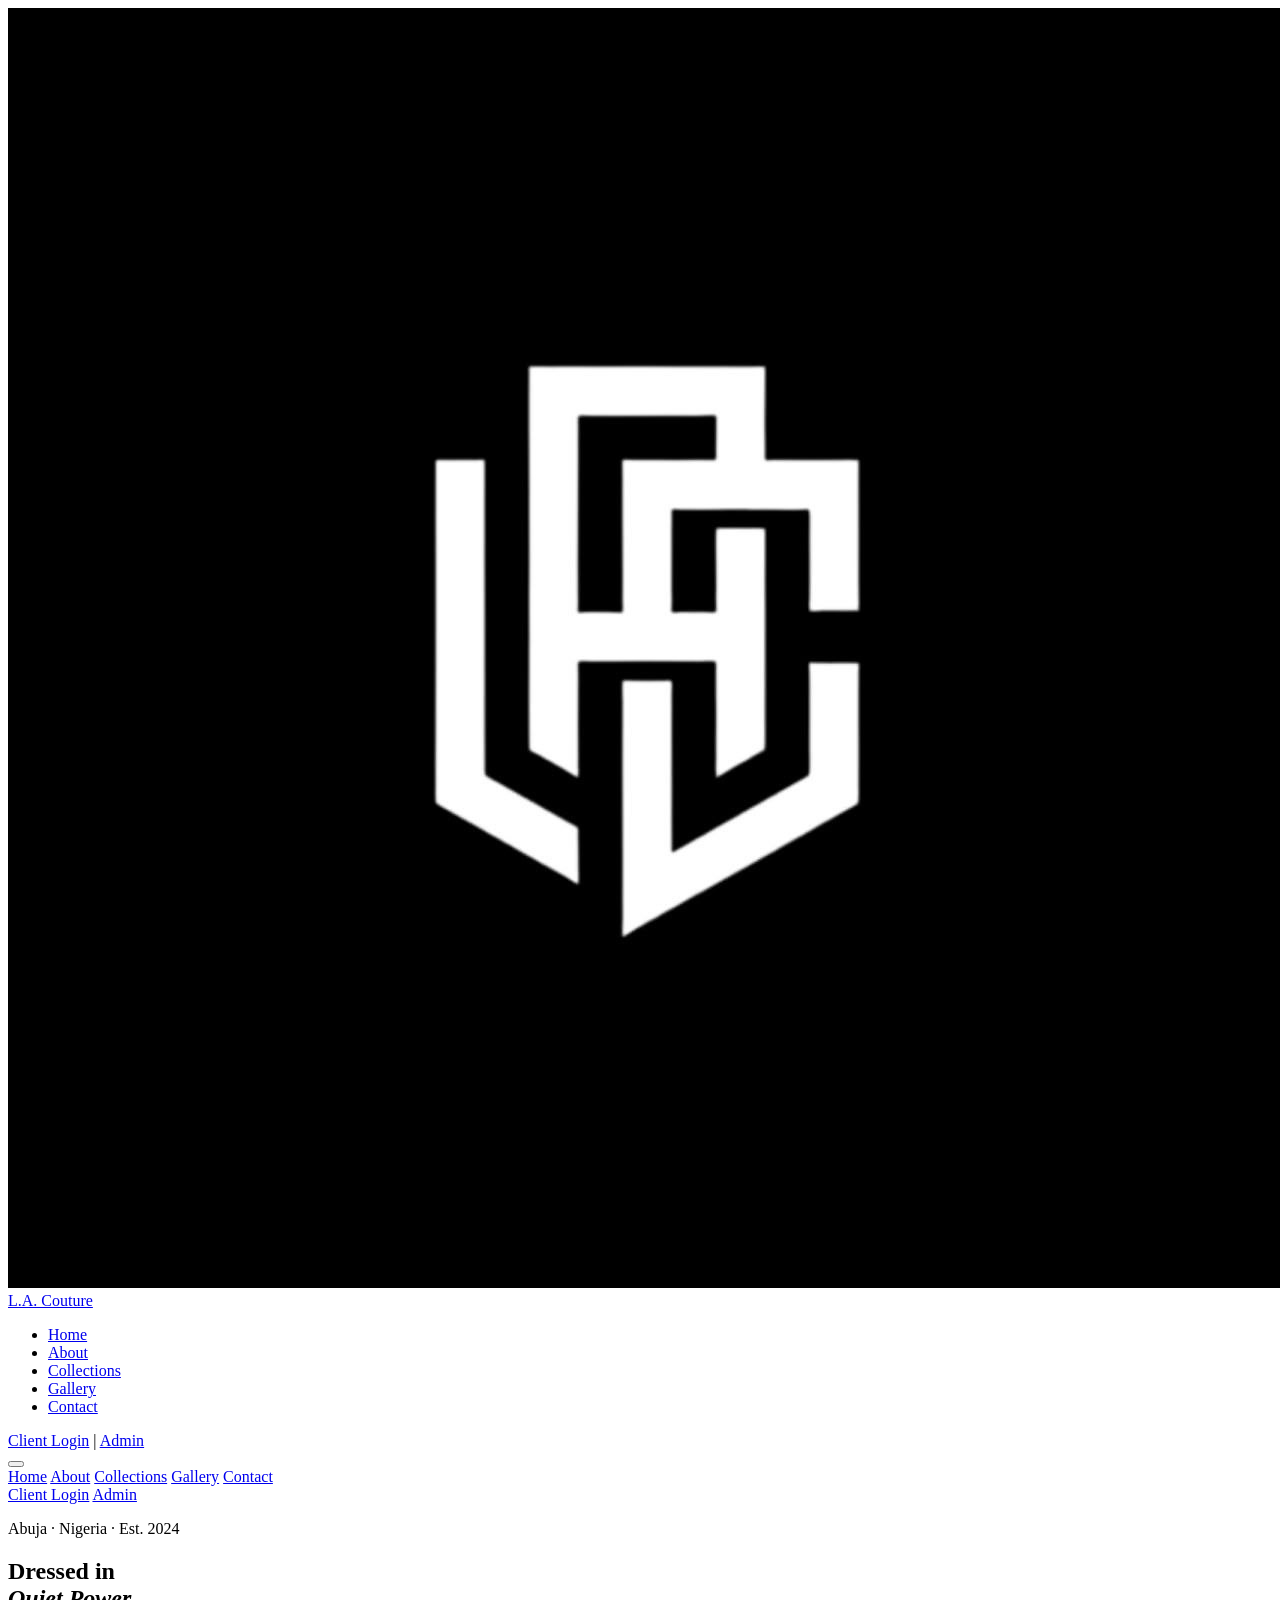
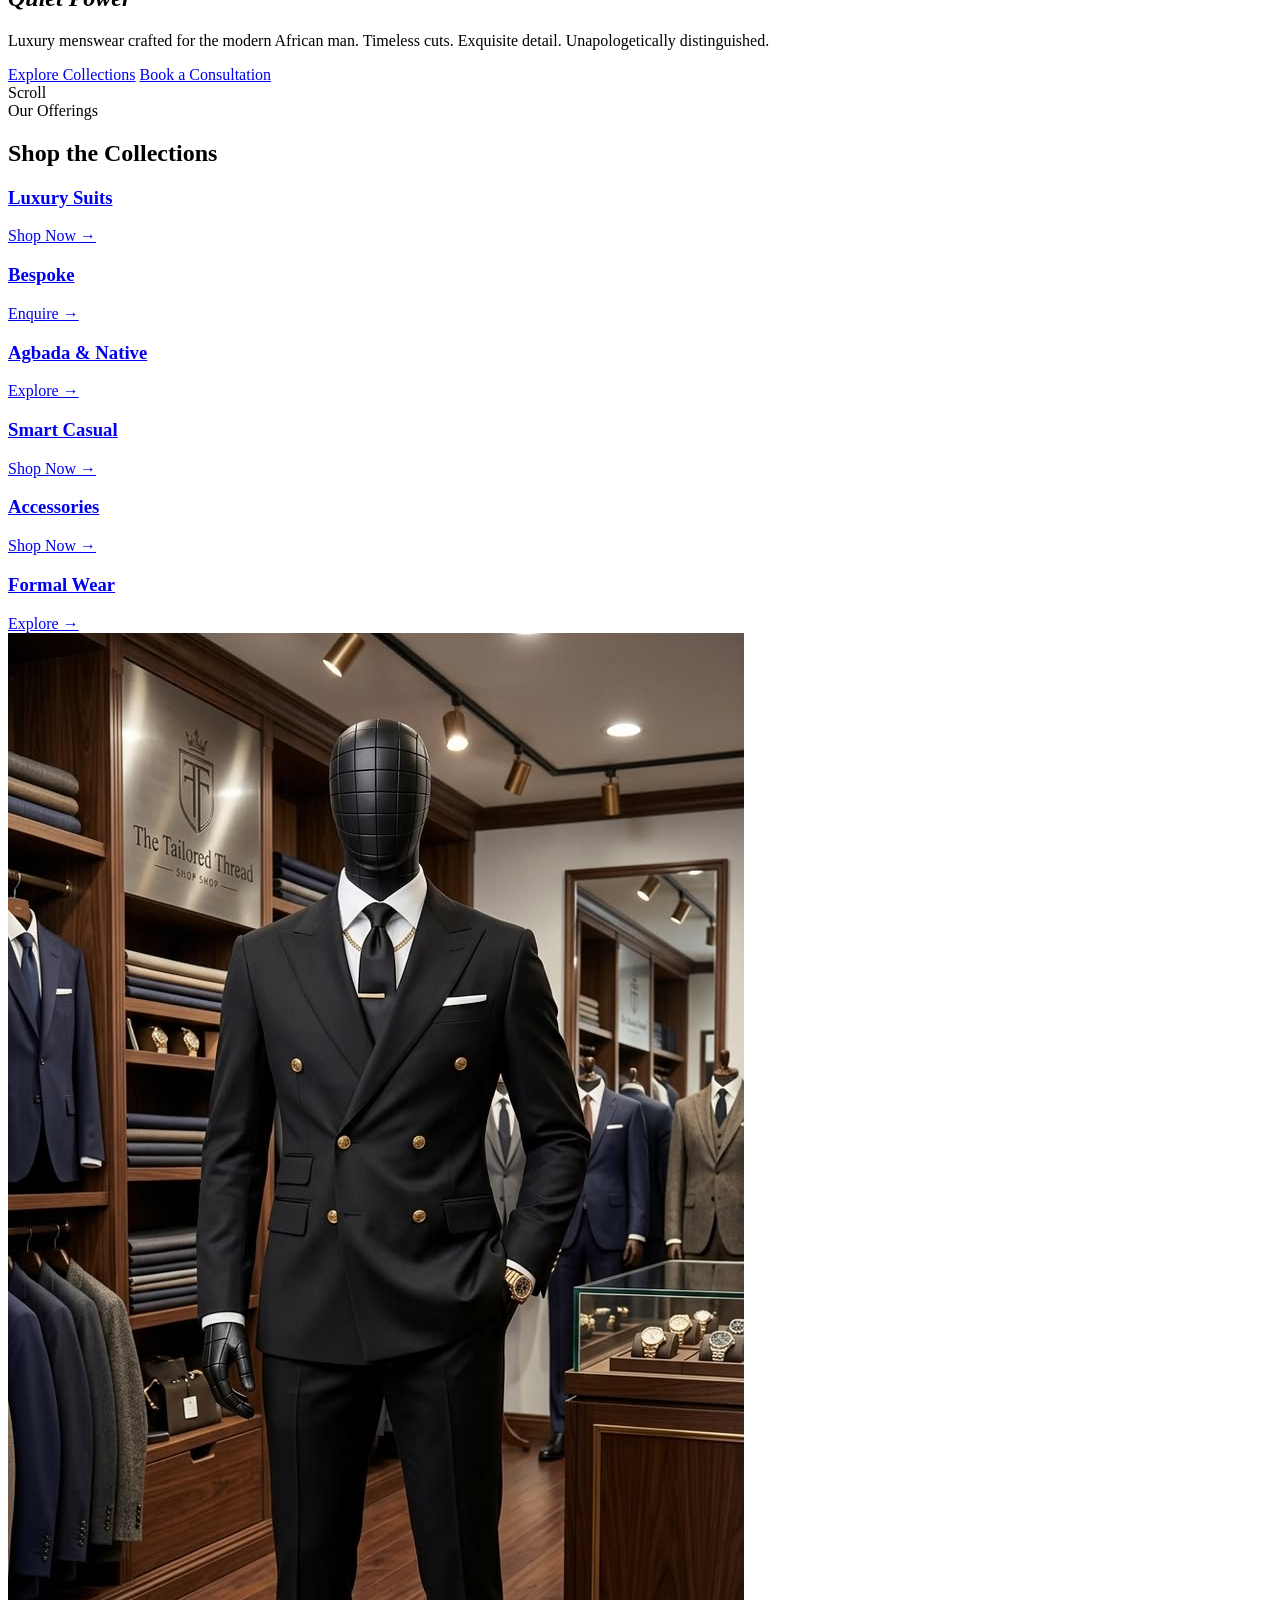
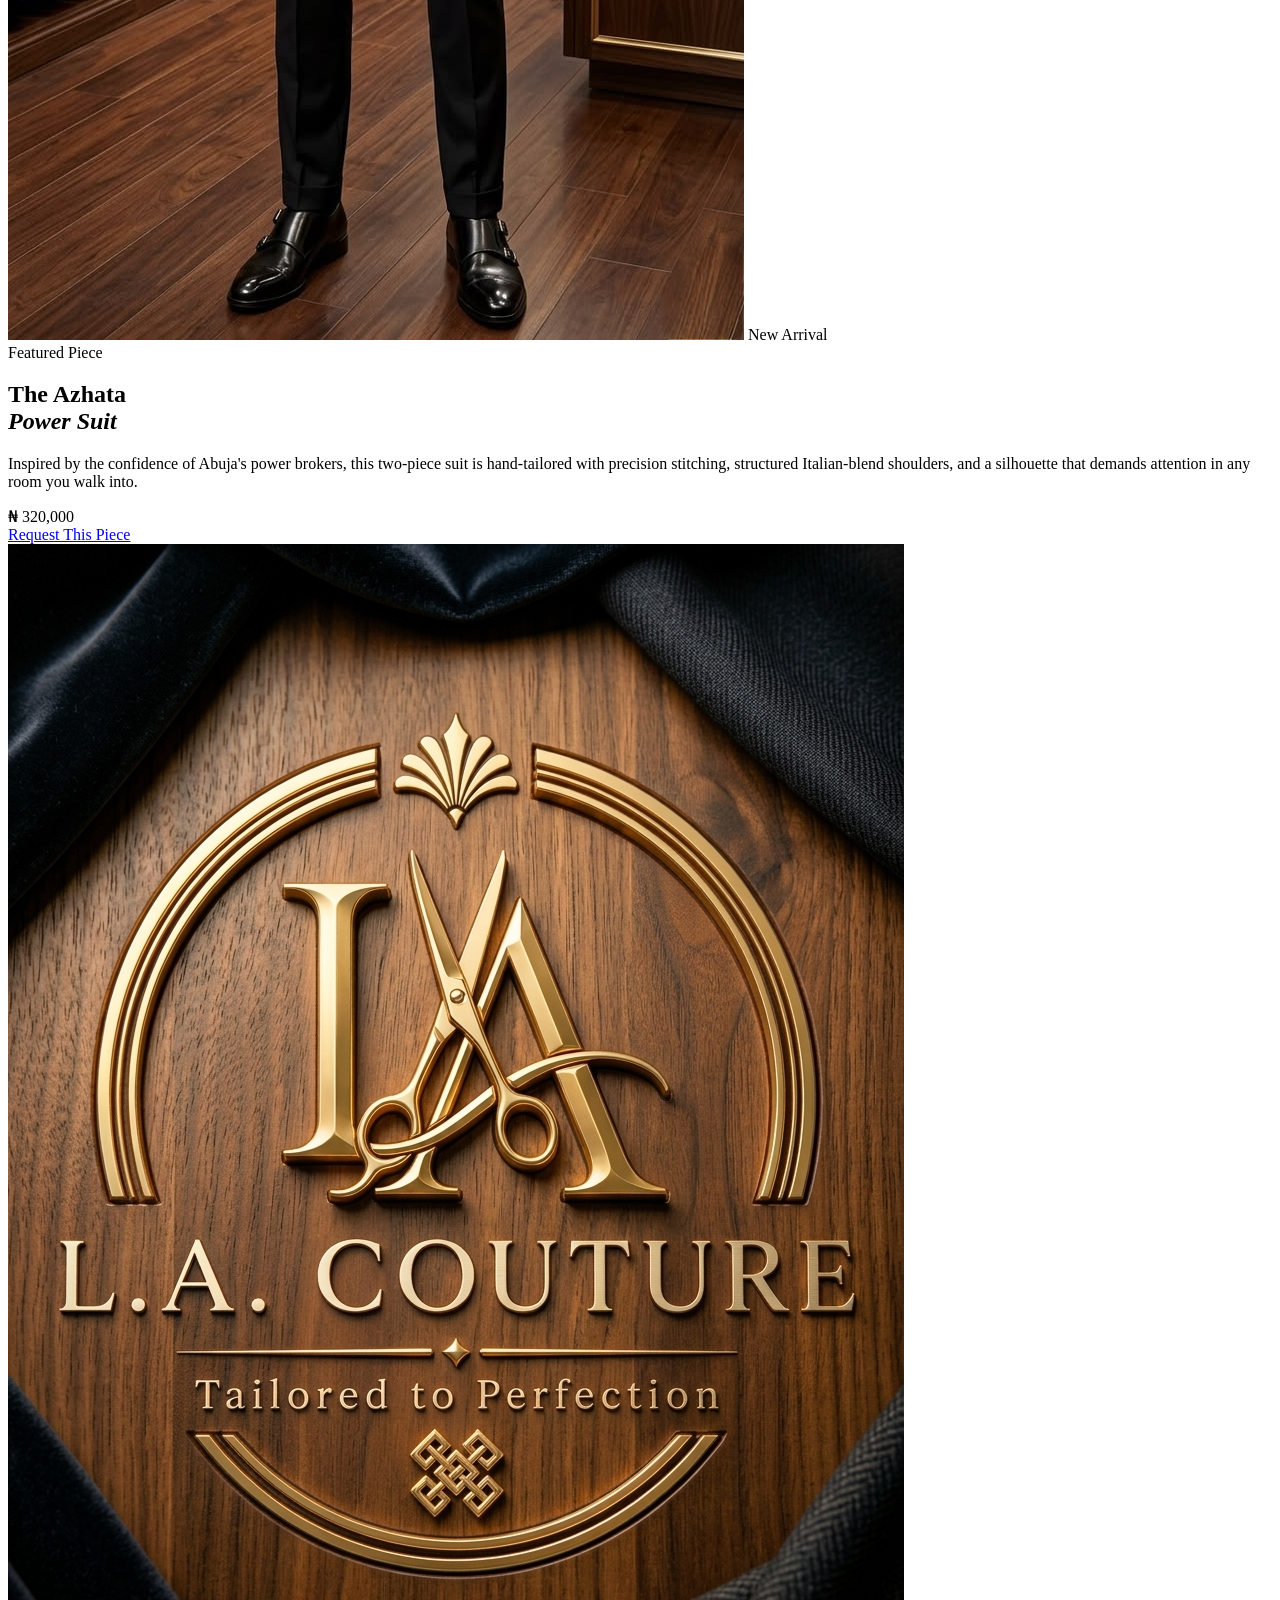
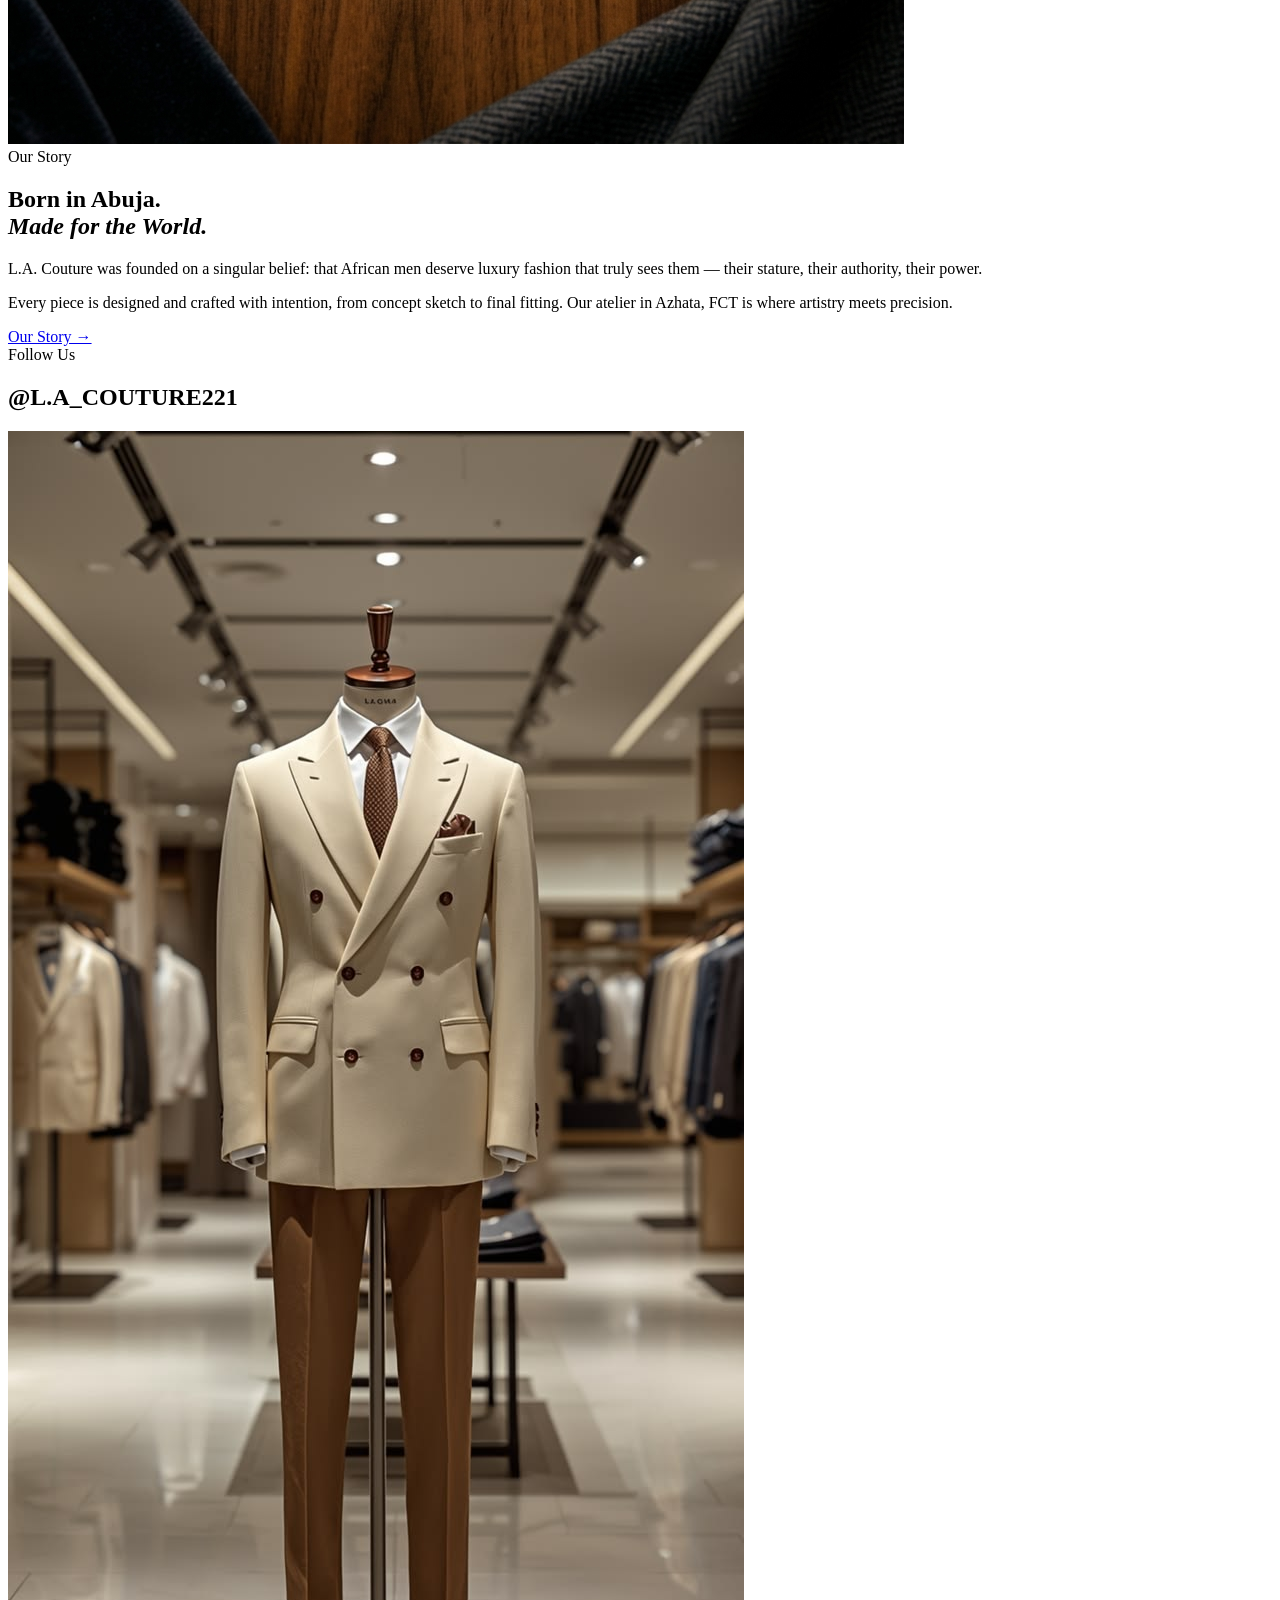
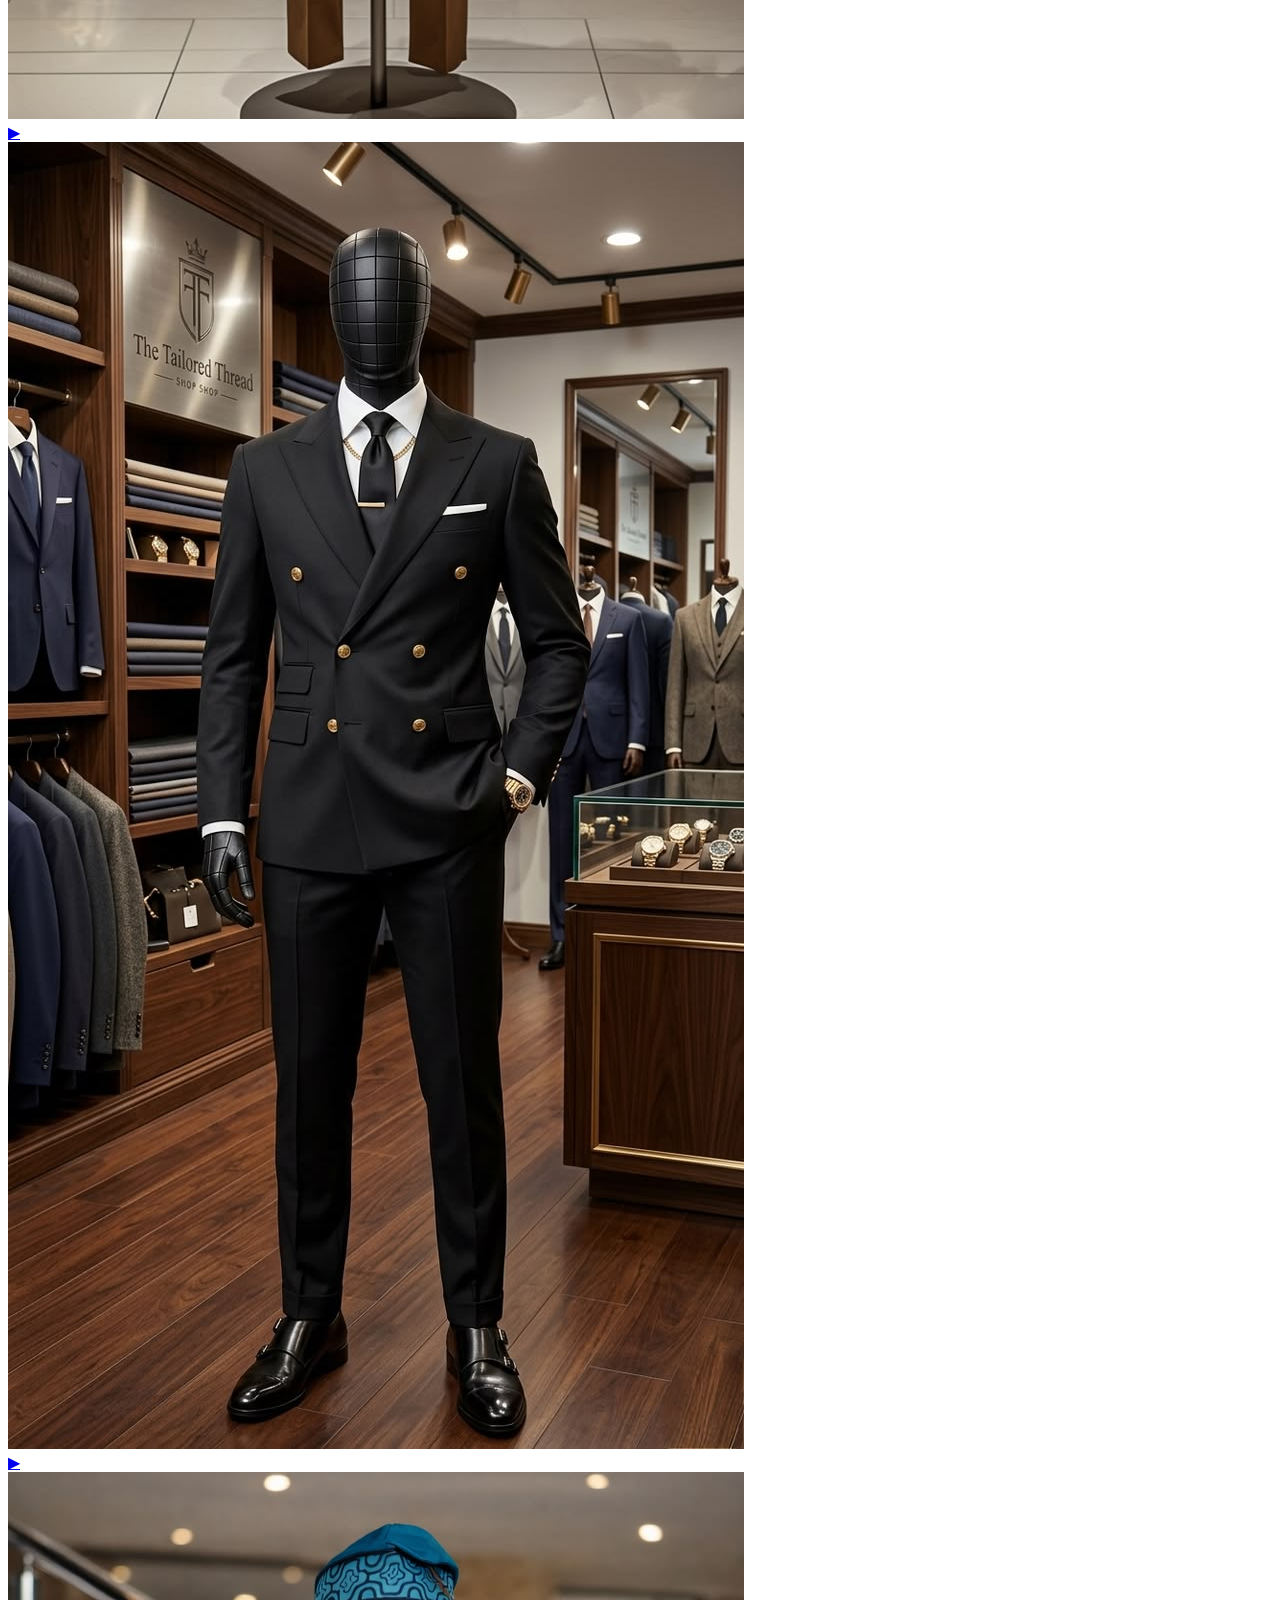
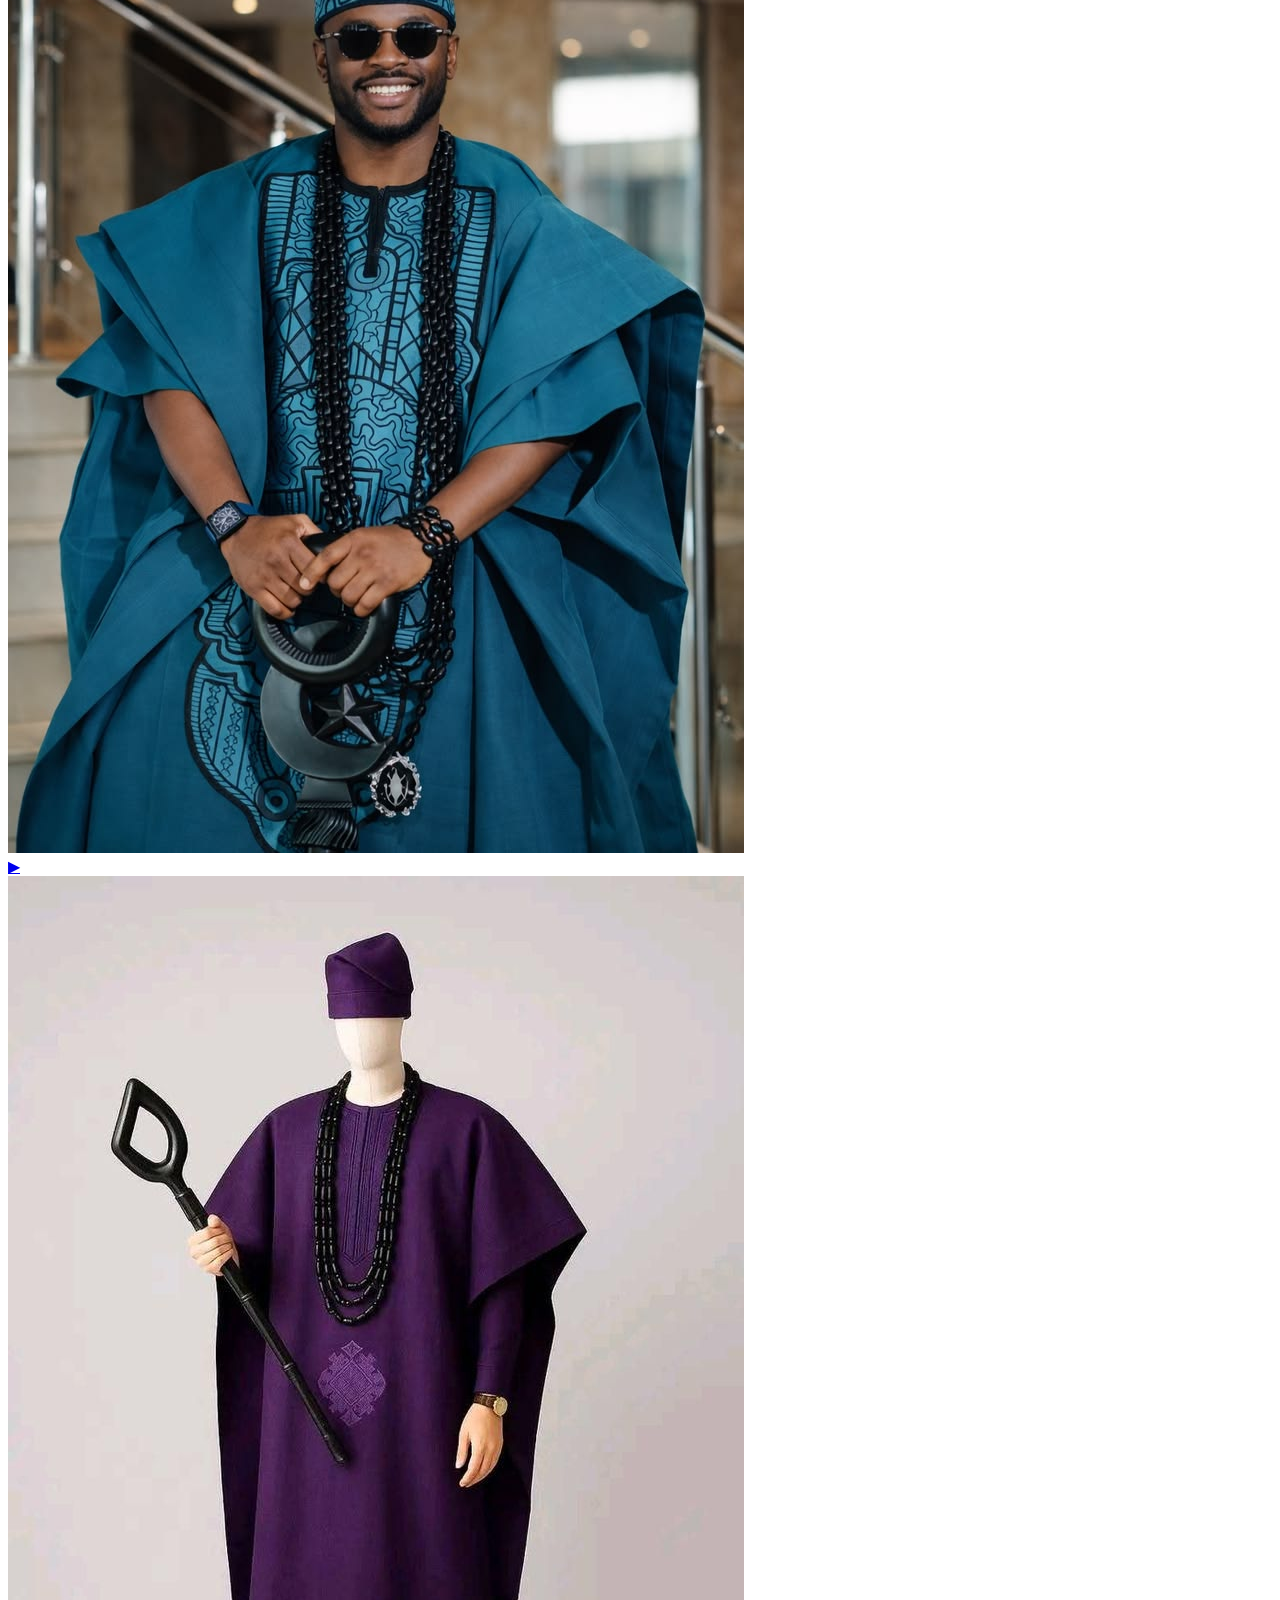
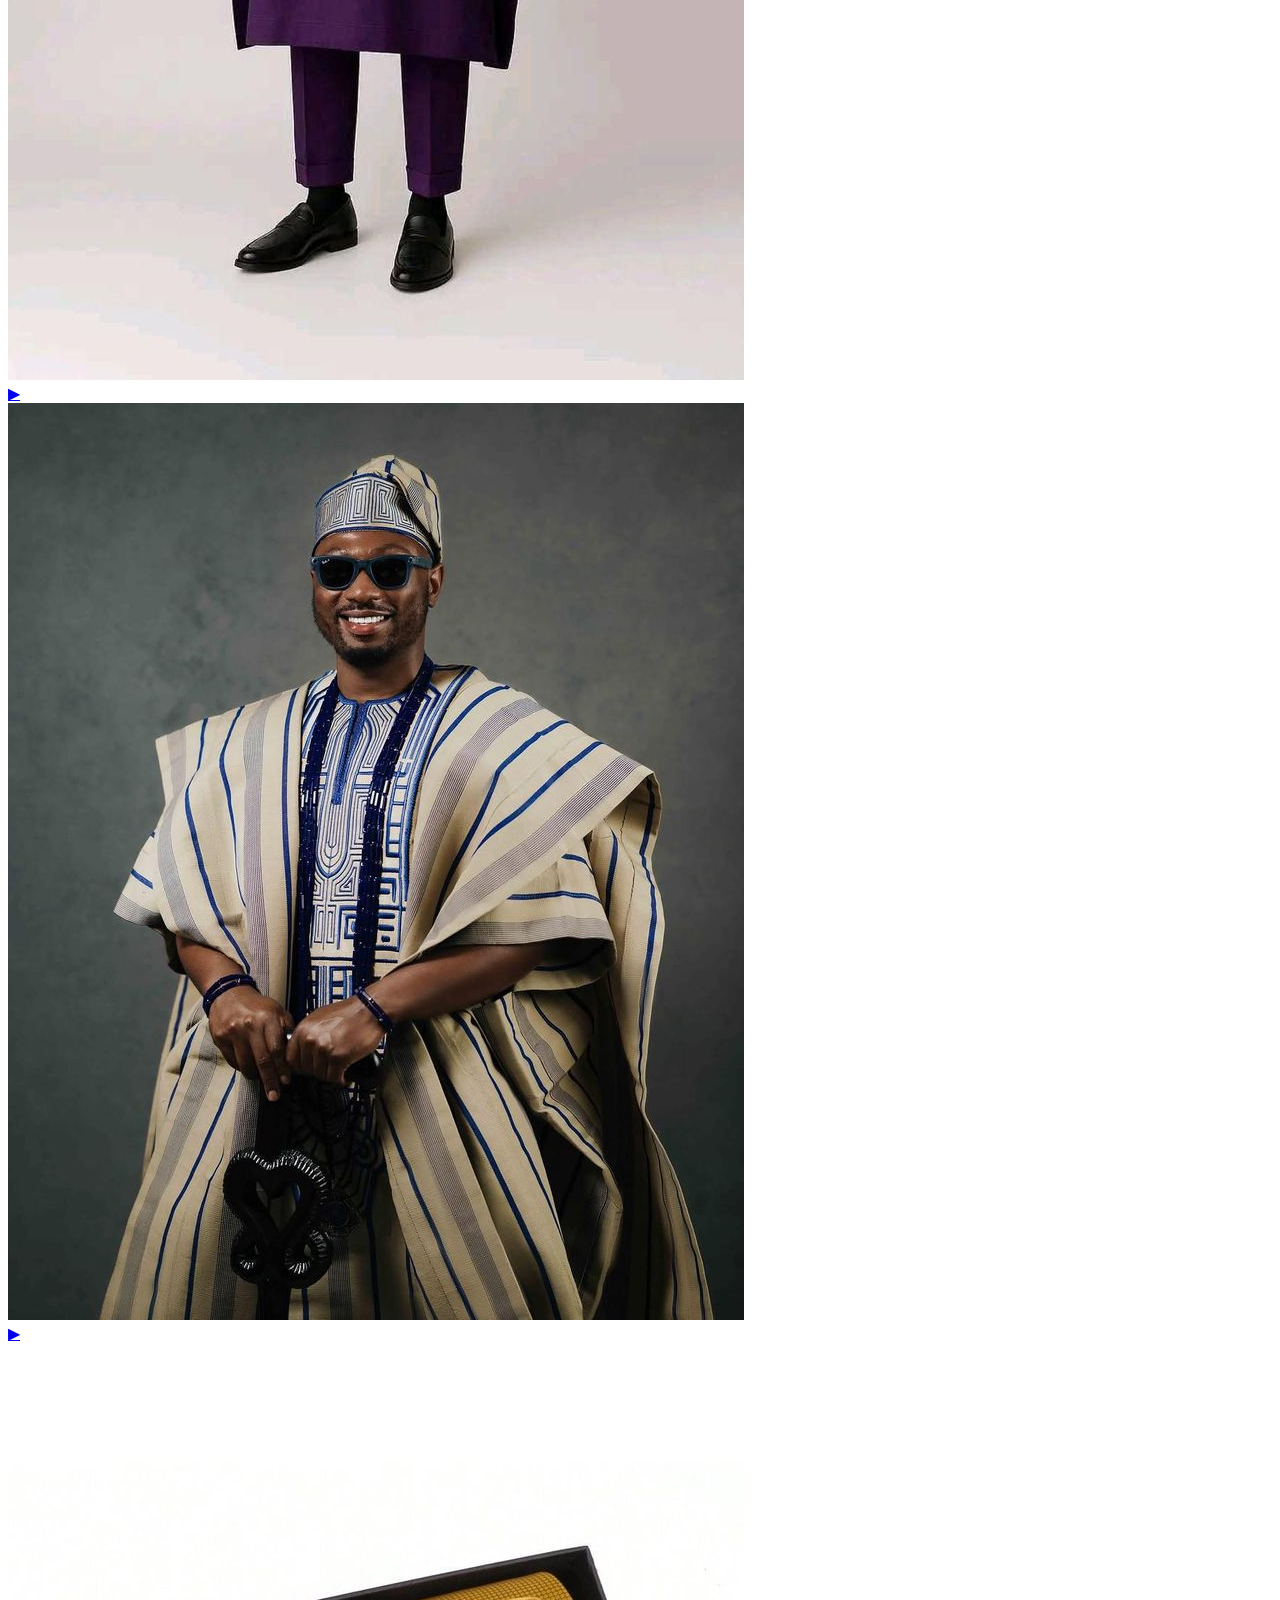
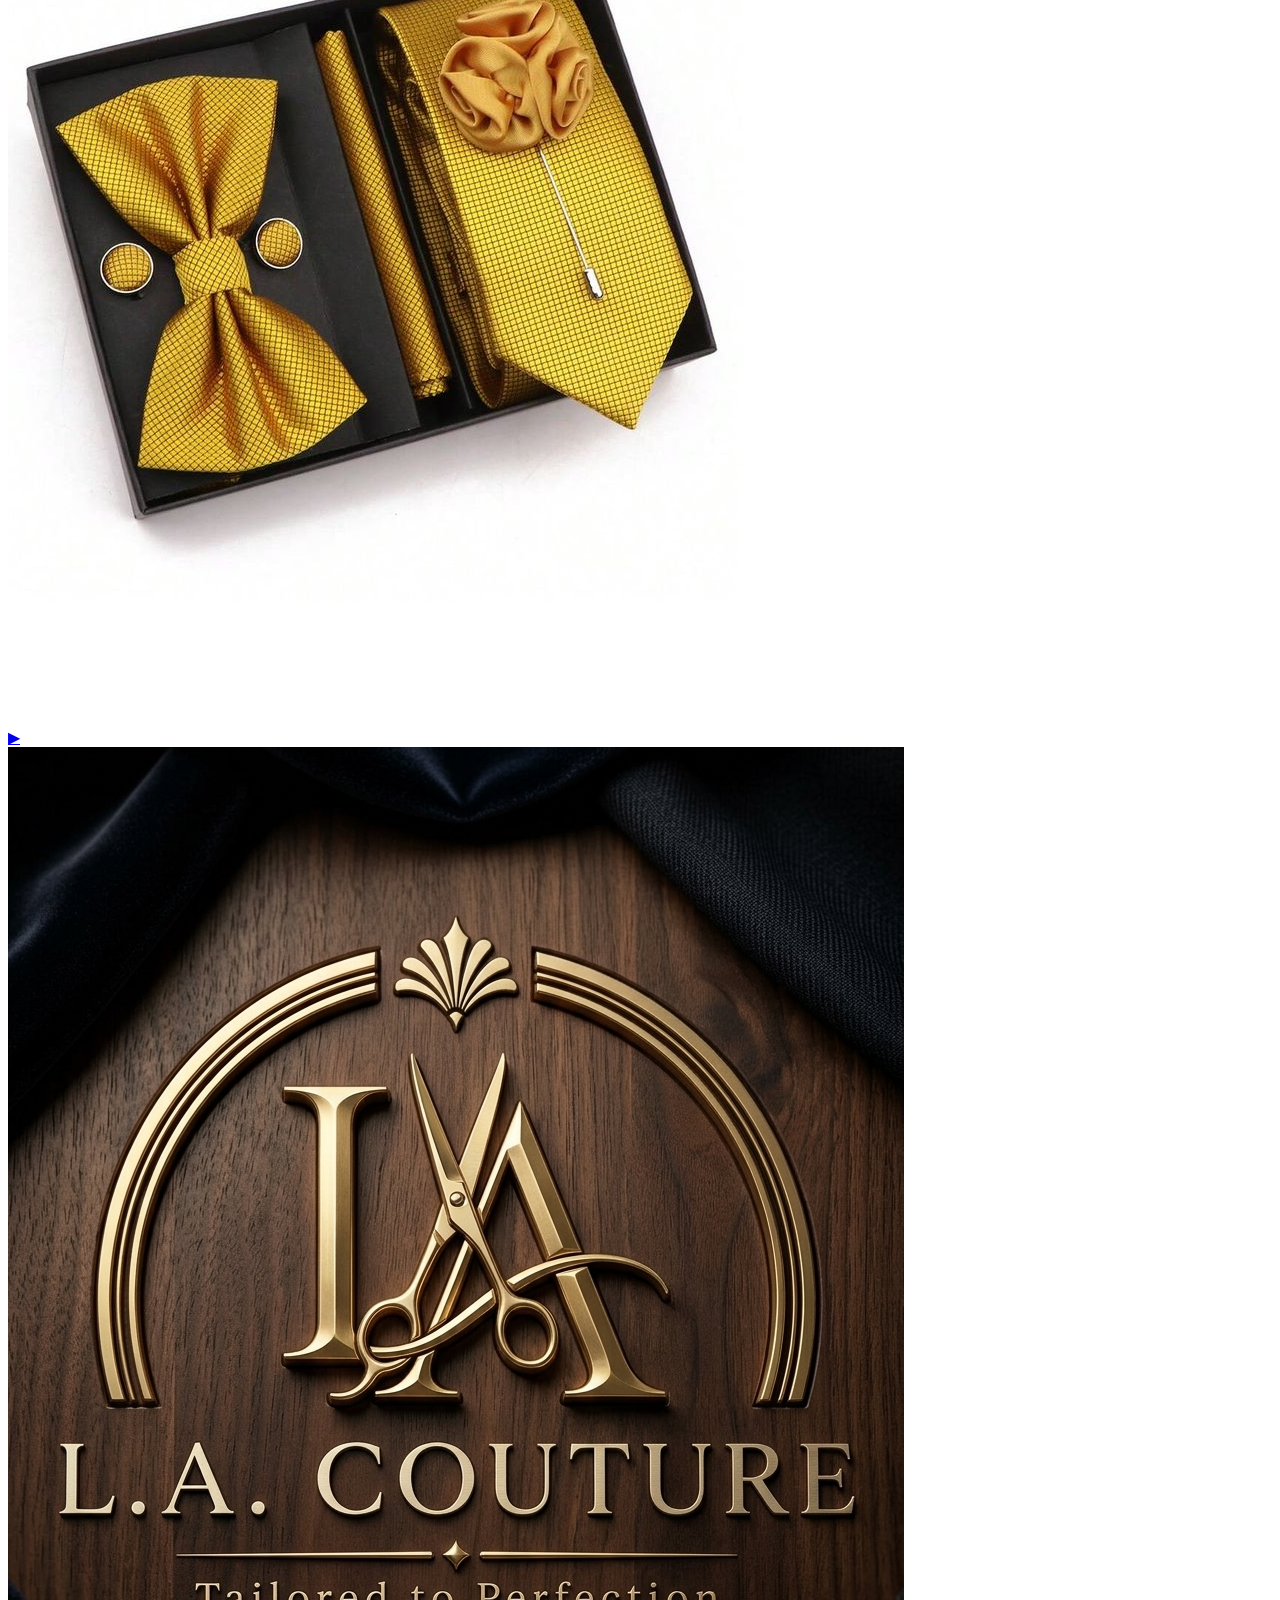
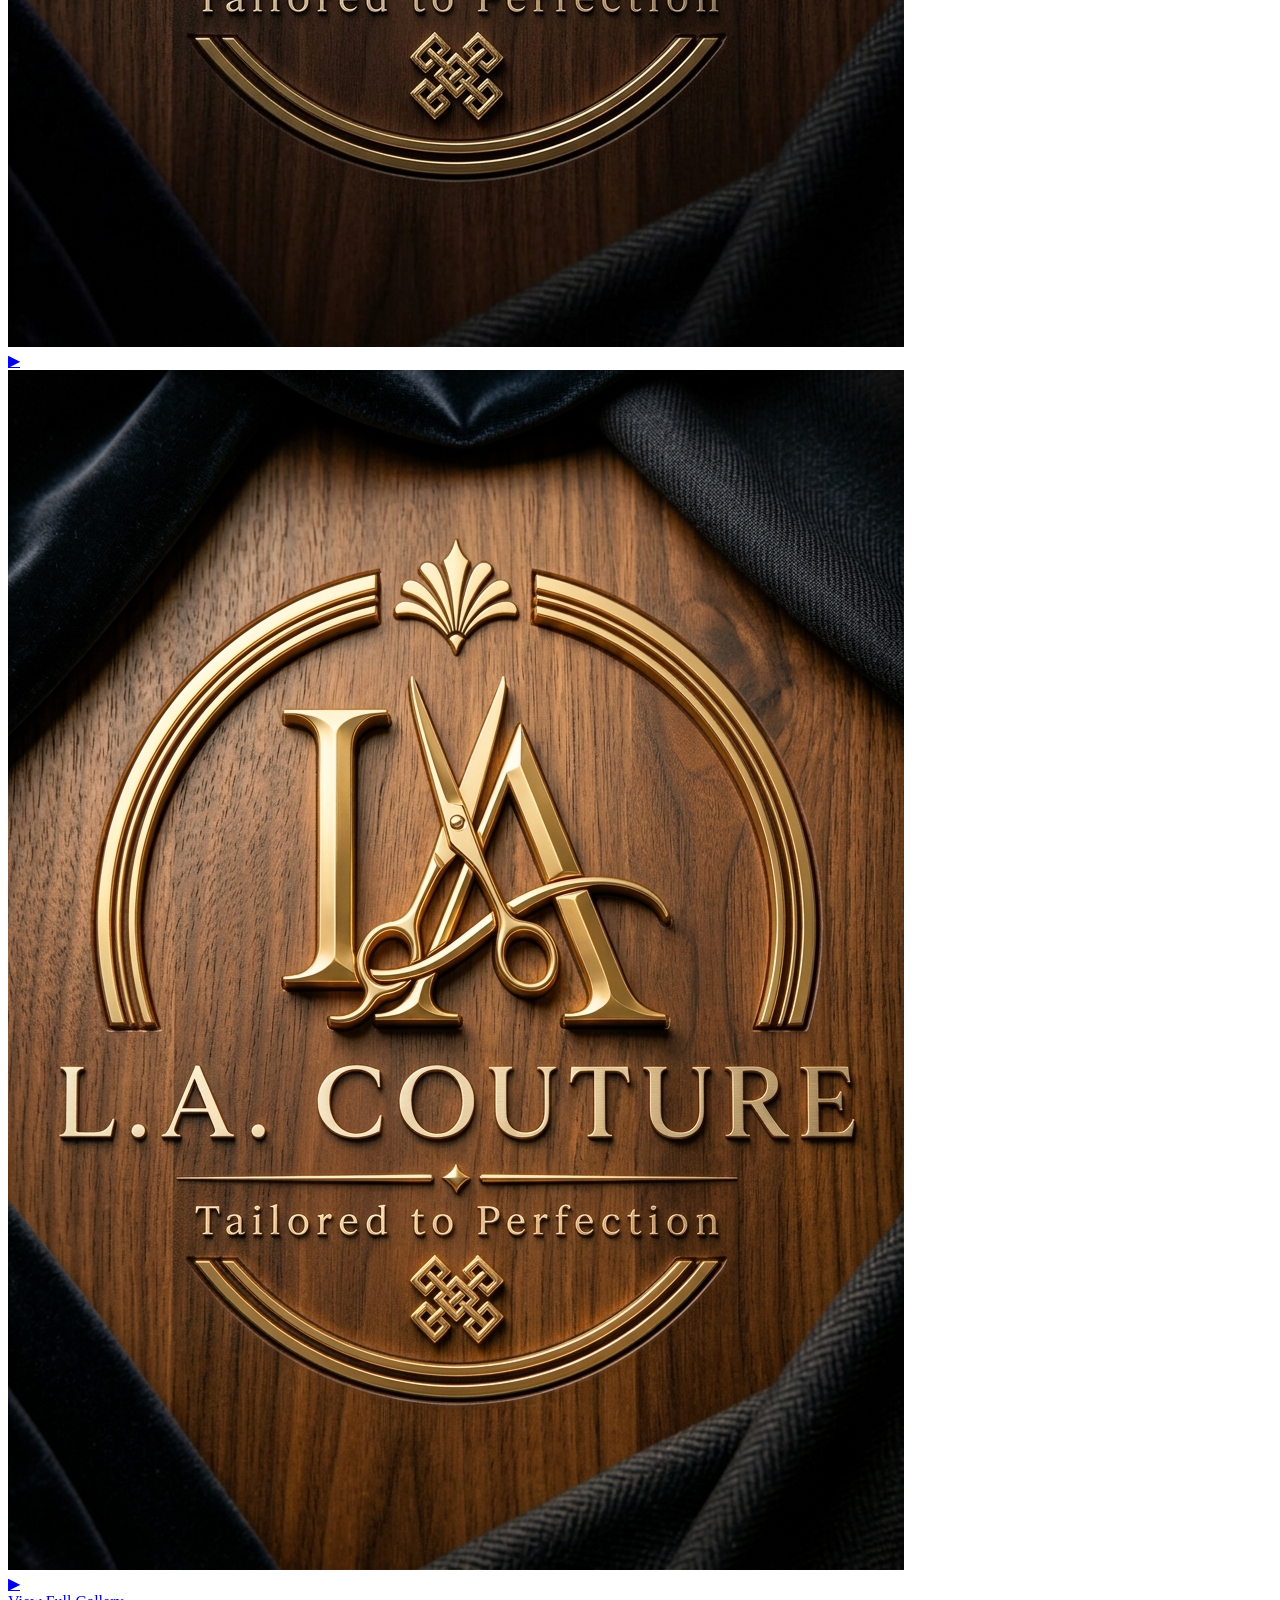
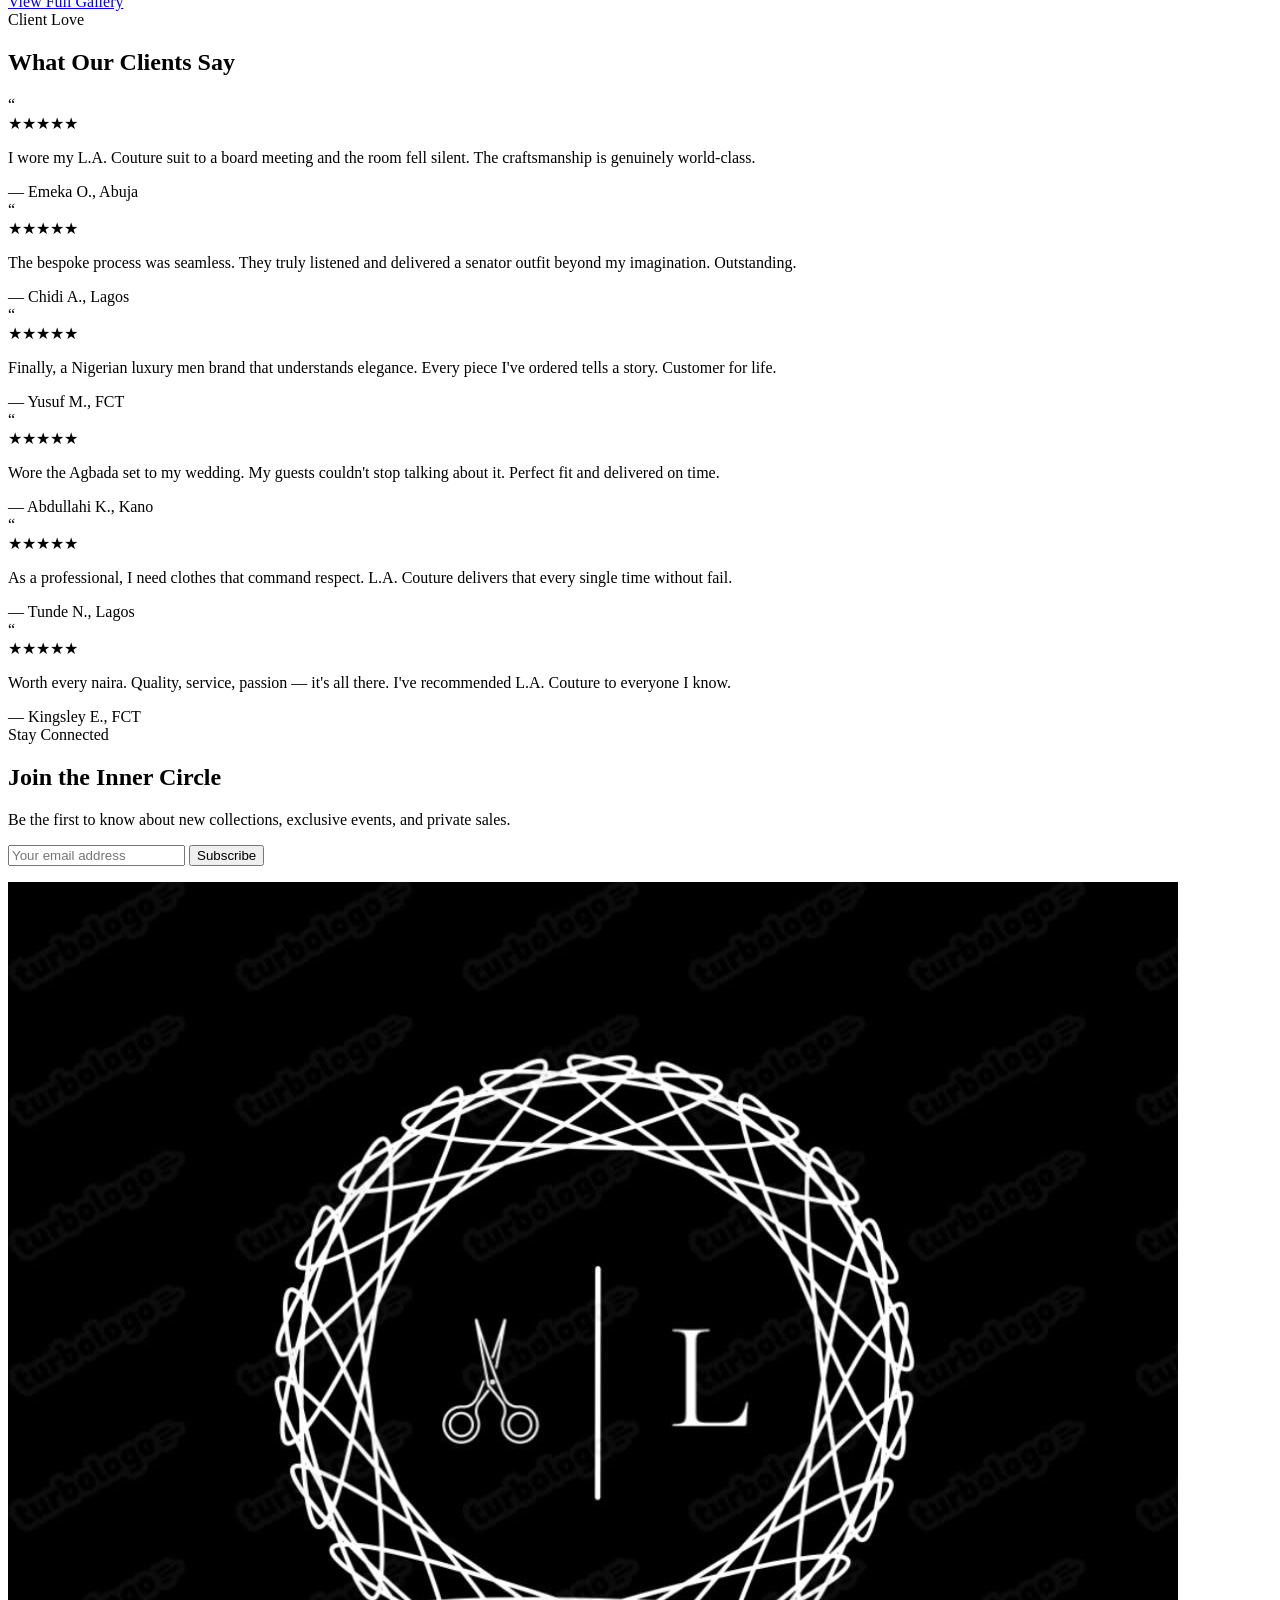
==== index.html @ bae376ee "Rename images to clean slugs — fix collection card backgrounds on Netlify" ====
<!DOCTYPE html>
<html lang="en">
<head>
  <meta charset="UTF-8" />
  <meta name="viewport" content="width=device-width, initial-scale=1.0" />
  <title>L.A. Couture — Luxury Menswear, Abuja Nigeria</title>
  <meta name="description" content="L.A. Couture is Abuja's premier luxury menswear brand. Discover bespoke suiting, ready-to-wear, and African luxury design crafted for the modern African man.">
  <meta name="keywords" content="luxury menswear Abuja, Nigerian men fashion, African luxury suits, bespoke men fashion Nigeria">
  <meta property="og:title" content="L.A. Couture — Luxury Menswear, Abuja Nigeria">
  <meta property="og:description" content="Abuja's premier luxury menswear house. Crafted for the distinguished African man.">
  <meta property="og:type" content="website">
  <meta property="og:url" content="https://lacouture.netlify.app">
  <link rel="preconnect" href="https://fonts.googleapis.com">
  <link rel="preconnect" href="https://fonts.gstatic.com" crossorigin>
  <link href="https://fonts.googleapis.com/css2?family=Inter:wght@400;500;600&family=Playfair+Display:ital,wght@0,400;0,600;1,400&display=swap" rel="stylesheet">
  <link rel="stylesheet" href="css/style.css" />
</head>
<body>

  <!-- ═══ NAVIGATION ═══ -->
  <nav class="nav" role="navigation" aria-label="Main navigation">
    <div class="container">
      <div class="nav-inner">
        <a href="index.html" class="nav-logo" aria-label="L.A. Couture Home">
          <img src="img/logo2.jpg" alt="L.A. Couture logo">
          <span class="logo-text">L.A. Couture</span>
        </a>
        <ul class="nav-links" role="list">
          <li><a href="index.html" class="active">Home</a></li>
          <li><a href="about.html">About</a></li>
          <li><a href="collections.html">Collections</a></li>
          <li><a href="gallery.html">Gallery</a></li>
          <li><a href="contact.html">Contact</a></li>
        </ul>
        <div class="nav-actions">
          <div class="auth-nav">
            <a href="client-login.html">Client Login</a>
            <span>|</span>
            <a href="admin-login.html">Admin</a>
          </div>
          <button class="hamburger" aria-label="Open menu" aria-expanded="false">
            <span></span><span></span><span></span>
          </button>
        </div>
      </div>
    </div>
    <div class="nav-drawer" id="navDrawer" aria-label="Mobile menu">      <a href="index.html">Home</a>
      <a href="about.html">About</a>
      <a href="collections.html">Collections</a>
      <a href="gallery.html">Gallery</a>
      <a href="contact.html">Contact</a>
      <div class="drawer-auth">
        <a href="client-login.html">Client Login</a>
        <a href="admin-login.html">Admin</a>
      </div>
    </div>
    <div class="nav-overlay" id="navOverlay" aria-hidden="true"></div>
  </nav>

  <main>

    <!-- ═══ HERO ═══ -->
    <section class="hero" aria-label="Hero">
      <div class="hero-bg">
        <div class="hero-bg-img" style="background-image: url('img/atelier.jpg');"></div>
        <div class="hero-overlay"></div>
        <div class="hero-gold-line" aria-hidden="true"></div>
      </div>
      <div class="container hero-content">
        <p class="eyebrow">Abuja · Nigeria · Est. 2024</p>
        <h1 class="display hero-title">
          Dressed in<br><em>Quiet Power</em>
        </h1>
        <p class="hero-sub">
          Luxury menswear crafted for the modern African man.
          Timeless cuts. Exquisite detail. Unapologetically distinguished.
        </p>
        <div class="hero-actions">
          <a href="collections.html" class="btn btn-primary">Explore Collections</a>
          <a href="contact.html" class="btn btn-light">Book a Consultation</a>
        </div>
      </div>
      <div class="hero-scroll" aria-hidden="true">
        <div class="hero-scroll-line"></div>
        <span>Scroll</span>
      </div>
    </section>

    <!-- ═══ COLLECTIONS GRID ═══ -->
    <section aria-labelledby="collections-heading">
      <div class="container">
        <div class="collections-header reveal">
          <span class="eyebrow">Our Offerings</span>
          <h2 class="display" id="collections-heading">Shop the Collections</h2>
        </div>
        <div class="collections-grid">

          <a href="collections.html?cat=suits" class="collection-card reveal"
            style="background-image:url('img/luxury-suits.jpg');">
            <div class="collection-card-overlay">
              <h3 class="collection-label">Luxury Suits</h3>
              <span class="collection-sub">Shop Now →</span>
            </div>
          </a>

          <a href="collections.html?cat=bespoke" class="collection-card reveal reveal-delay-1"
            style="background-image:url('img/black-breasted-suit.jpg');">
            <div class="collection-card-overlay">
              <h3 class="collection-label">Bespoke</h3>
              <span class="collection-sub">Enquire →</span>
            </div>
          </a>

          <a href="collections.html?cat=agbada" class="collection-card reveal reveal-delay-2"
            style="background-image:url('img/agbada-collection.jpg');">
            <div class="collection-card-overlay">
              <h3 class="collection-label">Agbada &amp; Native</h3>
              <span class="collection-sub">Explore →</span>
            </div>
          </a>

          <a href="collections.html?cat=casual" class="collection-card reveal reveal-delay-1"
            style="background-image:url('img/kings-dashiki.jpg');">
            <div class="collection-card-overlay">
              <h3 class="collection-label">Smart Casual</h3>
              <span class="collection-sub">Shop Now →</span>
            </div>
          </a>

          <a href="collections.html?cat=accessories" class="collection-card reveal reveal-delay-2"
            style="background-image:url('img/gold-accessories.jpg');">
            <div class="collection-card-overlay">
              <h3 class="collection-label">Accessories</h3>
              <span class="collection-sub">Shop Now →</span>
            </div>
          </a>

          <a href="collections.html?cat=formal" class="collection-card reveal reveal-delay-3"
            style="background-image:url('img/senator-attire.jpg');">
            <div class="collection-card-overlay">
              <h3 class="collection-label">Formal Wear</h3>
              <span class="collection-sub">Explore →</span>
            </div>
          </a>

        </div>
      </div>
    </section>

    <!-- ═══ FEATURED PIECE ═══ -->
    <section class="featured" aria-labelledby="featured-heading">
      <div class="container">
        <div class="featured-inner">
          <div class="featured-media reveal">
            <img src="img/black-breasted-suit.jpg" alt="Featured — The Azhata Power Suit" loading="lazy">
            <span class="featured-badge">New Arrival</span>
          </div>
          <div class="featured-text reveal reveal-delay-1">
            <span class="eyebrow">Featured Piece</span>
            <h2 class="display" id="featured-heading">The Azhata<br><em>Power Suit</em></h2>
            <p>
              Inspired by the confidence of Abuja's power brokers,
              this two-piece suit is hand-tailored with precision stitching,
              structured Italian-blend shoulders, and a silhouette that demands
              attention in any room you walk into.
            </p>
            <div class="featured-price">₦ 320,000</div>
            <a href="contact.html" class="btn btn-primary">Request This Piece</a>
          </div>
        </div>
      </div>
    </section>

    <!-- ═══ ABOUT STRIP ═══ -->
    <section class="about-strip" aria-labelledby="about-strip-heading">
      <div class="container">
        <div class="about-strip-inner">
          <div class="about-strip-img reveal">
            <img src="img/atelier.jpg" alt="L.A. Couture bespoke tailoring atelier" loading="lazy">
          </div>
          <div class="about-strip-text reveal reveal-delay-1">
            <span class="eyebrow">Our Story</span>
            <h2 class="display" id="about-strip-heading">Born in Abuja.<br><em>Made for the World.</em></h2>
            <p>
              L.A. Couture was founded on a singular belief: that African men deserve
              luxury fashion that truly sees them — their stature, their authority, their power.
            </p>
            <p>
              Every piece is designed and crafted with intention, from concept sketch
              to final fitting. Our atelier in Azhata, FCT is where artistry meets precision.
            </p>
            <a href="about.html" class="btn btn-outline">Our Story →</a>
          </div>
        </div>
      </div>
    </section>

    <!-- ═══ INSTAGRAM / GALLERY PREVIEW ═══ -->
    <section aria-labelledby="gallery-heading">
      <div class="container">
        <div class="gallery-header reveal">
          <span class="eyebrow">Follow Us</span>
          <h2 class="display" id="gallery-heading">@L.A_COUTURE221</h2>
        </div>
        <div class="gallery-grid">
          <a href="gallery.html" class="gallery-item reveal">
            <img src="img/luxury-suits.jpg" alt="L.A. Couture luxury suits" loading="lazy">
            <div class="gallery-item-overlay"><span class="gallery-ig-icon">&#9654;</span></div>
          </a>
          <a href="gallery.html" class="gallery-item reveal reveal-delay-1">
            <img src="img/black-breasted-suit.jpg" alt="Elegant black breasted suit" loading="lazy">
            <div class="gallery-item-overlay"><span class="gallery-ig-icon">&#9654;</span></div>
          </a>
          <a href="gallery.html" class="gallery-item reveal reveal-delay-2">
            <img src="img/agbada-collection.jpg" alt="Aso-oke Agbada native wear" loading="lazy">
            <div class="gallery-item-overlay"><span class="gallery-ig-icon">&#9654;</span></div>
          </a>
          <a href="gallery.html" class="gallery-item reveal reveal-delay-3">
            <img src="img/senator-attire.jpg" alt="African senator attire" loading="lazy">
            <div class="gallery-item-overlay"><span class="gallery-ig-icon">&#9654;</span></div>
          </a>
          <a href="gallery.html" class="gallery-item reveal reveal-delay-1">
            <img src="img/kings-dashiki.jpg" alt="Kings Aso-oke Dashiki Attire" loading="lazy">
            <div class="gallery-item-overlay"><span class="gallery-ig-icon">&#9654;</span></div>
          </a>
          <a href="gallery.html" class="gallery-item reveal reveal-delay-2">
            <img src="img/gold-accessories.jpg" alt="Gold collar embellished accessories" loading="lazy">
            <div class="gallery-item-overlay"><span class="gallery-ig-icon">&#9654;</span></div>
          </a>
          <a href="gallery.html" class="gallery-item reveal reveal-delay-3">
            <img src="img/redesign-editorial.jpeg" alt="L.A. Couture editorial" loading="lazy">
            <div class="gallery-item-overlay"><span class="gallery-ig-icon">&#9654;</span></div>
          </a>
          <a href="gallery.html" class="gallery-item reveal">
            <img src="img/atelier.jpg" alt="Bespoke menswear craftsmanship" loading="lazy">
            <div class="gallery-item-overlay"><span class="gallery-ig-icon">&#9654;</span></div>
          </a>
        </div>
        <div class="text-center mt-32">
          <a href="gallery.html" class="btn btn-outline">View Full Gallery</a>
        </div>
      </div>
    </section>

    <!-- ═══ TESTIMONIALS ═══ -->
    <section class="testimonials" aria-labelledby="testimonials-heading">
      <div class="container">
        <div class="testimonials-header reveal">
          <span class="eyebrow">Client Love</span>
          <h2 class="display" id="testimonials-heading">What Our Clients Say</h2>
        </div>
        <div class="testimonials-grid">
          <div class="testimonial-card reveal">
            <div class="testimonial-quote">&ldquo;</div>
            <div class="stars">★★★★★</div>
            <p class="testimonial-text">I wore my L.A. Couture suit to a board meeting and the room fell silent. The craftsmanship is genuinely world-class.</p>
            <span class="testimonial-author">— Emeka O., Abuja</span>
          </div>
          <div class="testimonial-card reveal reveal-delay-1">
            <div class="testimonial-quote">&ldquo;</div>
            <div class="stars">★★★★★</div>
            <p class="testimonial-text">The bespoke process was seamless. They truly listened and delivered a senator outfit beyond my imagination. Outstanding.</p>
            <span class="testimonial-author">— Chidi A., Lagos</span>
          </div>
          <div class="testimonial-card reveal reveal-delay-2">
            <div class="testimonial-quote">&ldquo;</div>
            <div class="stars">★★★★★</div>
            <p class="testimonial-text">Finally, a Nigerian luxury men brand that understands elegance. Every piece I've ordered tells a story. Customer for life.</p>
            <span class="testimonial-author">— Yusuf M., FCT</span>
          </div>
          <div class="testimonial-card reveal">
            <div class="testimonial-quote">&ldquo;</div>
            <div class="stars">★★★★★</div>
            <p class="testimonial-text">Wore the Agbada set to my wedding. My guests couldn't stop talking about it. Perfect fit and delivered on time.</p>
            <span class="testimonial-author">— Abdullahi K., Kano</span>
          </div>
          <div class="testimonial-card reveal reveal-delay-1">
            <div class="testimonial-quote">&ldquo;</div>
            <div class="stars">★★★★★</div>
            <p class="testimonial-text">As a professional, I need clothes that command respect. L.A. Couture delivers that every single time without fail.</p>
            <span class="testimonial-author">— Tunde N., Lagos</span>
          </div>
          <div class="testimonial-card reveal reveal-delay-2">
            <div class="testimonial-quote">&ldquo;</div>
            <div class="stars">★★★★★</div>
            <p class="testimonial-text">Worth every naira. Quality, service, passion — it's all there. I've recommended L.A. Couture to everyone I know.</p>
            <span class="testimonial-author">— Kingsley E., FCT</span>
          </div>
        </div>
      </div>
    </section>

    <!-- ═══ NEWSLETTER ═══ -->
    <section class="newsletter" aria-labelledby="newsletter-heading">
      <div class="container">
        <span class="eyebrow">Stay Connected</span>
        <h2 class="display" id="newsletter-heading">Join the Inner Circle</h2>
        <p>Be the first to know about new collections, exclusive events, and private sales.</p>
        <form class="newsletter-form" id="newsletter-form" novalidate>
          <input type="email" class="newsletter-input" placeholder="Your email address" aria-label="Email address" required />
          <button type="submit" class="btn btn-primary">Subscribe</button>
        </form>
        <p class="newsletter-msg" id="newsletter-msg" aria-live="polite"></p>
      </div>
    </section>

  </main>

  <!-- ═══ FOOTER ═══ -->
  <footer class="footer" role="contentinfo">
    <div class="container">
      <div class="footer-grid">
        <div class="footer-brand">
          <div class="footer-logo">
            <img src="img/logo1.jpg" alt="L.A. Couture logo">
            <span class="footer-logo-text">L.A. Couture</span>
          </div>
          <p>Abuja's premier luxury menswear house. Bespoke and ready-to-wear for the distinguished African man.</p>
          <div class="footer-social">
            <a href="https://instagram.com/L.A_COUTURE221" target="_blank" rel="noopener" class="social-link" aria-label="Instagram">
              <svg width="15" height="15" viewBox="0 0 24 24" fill="none" stroke="currentColor" stroke-width="1.5"><rect x="2" y="2" width="20" height="20" rx="5"/><circle cx="12" cy="12" r="4.5"/><circle cx="17.5" cy="6.5" r="0.5" fill="currentColor"/></svg>
            </a>
            <a href="https://wa.me/2349038727996" target="_blank" rel="noopener" class="social-link" aria-label="WhatsApp">
              <svg width="15" height="15" viewBox="0 0 24 24" fill="currentColor"><path d="M17.472 14.382c-.297-.149-1.758-.867-2.03-.967-.273-.099-.471-.148-.67.15-.197.297-.767.966-.94 1.164-.173.199-.347.223-.644.075-.297-.15-1.255-.463-2.39-1.475-.883-.788-1.48-1.761-1.653-2.059-.173-.297-.018-.458.13-.606.134-.133.298-.347.446-.52.149-.174.198-.298.298-.497.099-.198.05-.371-.025-.52-.075-.149-.669-1.612-.916-2.207-.242-.579-.487-.5-.669-.51a12.8 12.8 0 0 0-.57-.01c-.198 0-.52.074-.792.372-.272.297-1.04 1.016-1.04 2.479 0 1.462 1.065 2.875 1.213 3.074.149.198 2.096 3.2 5.077 4.487.709.306 1.262.489 1.694.625.712.227 1.36.195 1.871.118.571-.085 1.758-.719 2.006-1.413.248-.694.248-1.289.173-1.413-.074-.124-.272-.198-.57-.347m-5.421 7.403h-.004a9.87 9.87 0 0 1-5.031-1.378l-.361-.214-3.741.982.998-3.648-.235-.374a9.86 9.86 0 0 1-1.51-5.26c.001-5.45 4.436-9.884 9.888-9.884 2.64 0 5.122 1.03 6.988 2.898a9.825 9.825 0 0 1 2.893 6.994c-.003 5.45-4.437 9.884-9.885 9.884m8.413-18.297A11.815 11.815 0 0 0 12.05 0C5.495 0 .16 5.335.157 11.892c0 2.096.547 4.142 1.588 5.945L.057 24l6.305-1.654a11.882 11.882 0 0 0 5.683 1.448h.005c6.554 0 11.89-5.335 11.893-11.893a11.821 11.821 0 0 0-3.48-8.413Z"/></svg>
            </a>
          </div>
        </div>
        <div class="footer-col">
          <h4>Navigate</h4>
          <ul>
            <li><a href="index.html">Home</a></li>
            <li><a href="collections.html">Collections</a></li>
            <li><a href="about.html">About Us</a></li>
            <li><a href="gallery.html">Gallery</a></li>
            <li><a href="contact.html">Contact Us</a></li>
          </ul>
        </div>
        <div class="footer-col">
          <h4>Help</h4>
          <ul>
            <li><a href="contact.html#faq">FAQ</a></li>
            <li><a href="contact.html">Size Guide</a></li>
            <li><a href="contact.html">Returns Policy</a></li>
            <li><a href="contact.html">Bespoke Orders</a></li>
            <li><a href="client-login.html">Client Portal</a></li>
          </ul>
        </div>
        <div class="footer-col">
          <h4>Contact</h4>
          <div class="footer-contact-item">
            <svg width="14" height="14" viewBox="0 0 24 24" fill="none" stroke="currentColor" stroke-width="1.5"><path d="M21 10c0 7-9 13-9 13s-9-6-9-13a9 9 0 0 1 18 0z"/><circle cx="12" cy="10" r="3"/></svg>
            <span>Azhata, FCT Abuja, Nigeria</span>
          </div>
          <div class="footer-contact-item">
            <svg width="14" height="14" viewBox="0 0 24 24" fill="none" stroke="currentColor" stroke-width="1.5"><path d="M22 16.92v3a2 2 0 0 1-2.18 2 19.79 19.79 0 0 1-8.63-3.07A19.5 19.5 0 0 1 4.69 12 19.79 19.79 0 0 1 1.61 3.41 2 2 0 0 1 3.59 1.25h3a2 2 0 0 1 2 1.72c.127.96.361 1.903.7 2.81a2 2 0 0 1-.45 2.11L7.91 9a16 16 0 0 0 6.06 6.06l1.27-1.27a2 2 0 0 1 2.11-.45c.907.339 1.85.573 2.81.7A2 2 0 0 1 22 16.92z"/></svg>
            <a href="https://wa.me/2349038727996" target="_blank" rel="noopener">0903 872 7996</a>
          </div>
          <div class="footer-contact-item">
            <svg width="14" height="14" viewBox="0 0 24 24" fill="none" stroke="currentColor" stroke-width="1.5"><path d="M4 4h16c1.1 0 2 .9 2 2v12c0 1.1-.9 2-2 2H4c-1.1 0-2-.9-2-2V6c0-1.1.9-2 2-2z"/><polyline points="22,6 12,13 2,6"/></svg>
            <a href="mailto:L.acouture014@gmail.com">L.acouture014@gmail.com</a>
          </div>
          <div class="footer-contact-item">
            <svg width="14" height="14" viewBox="0 0 24 24" fill="none" stroke="currentColor" stroke-width="1.5"><rect x="2" y="2" width="20" height="20" rx="5"/><circle cx="12" cy="12" r="4.5"/></svg>
            <a href="https://instagram.com/L.A_COUTURE221" target="_blank" rel="noopener">@L.A_COUTURE221</a>
          </div>
        </div>
      </div>
      <div class="footer-bottom">
        <p class="footer-copyright">© 2026 L.A. Couture. All Rights Reserved. Azhata, FCT Abuja, Nigeria.</p>
        <div class="footer-payments">
          <span>Payments:</span>
          <span class="payment-badge">Paystack</span>
          <span class="payment-badge">Visa</span>
          <span class="payment-badge">Mastercard</span>
          <span class="payment-badge">Verve</span>
        </div>
      </div>
    </div>
  </footer>

  <!-- ═══ WHATSAPP BUTTON ═══ -->
  <a href="https://wa.me/2349038727996?text=Hello%20L.A.%20Couture%2C%20I%20am%20interested%20in%20your%20menswear%20collection." class="wa-btn" target="_blank" rel="noopener" aria-label="Chat with L.A. Couture on WhatsApp">
    <svg viewBox="0 0 24 24" fill="currentColor" aria-hidden="true"><path d="M17.472 14.382c-.297-.149-1.758-.867-2.03-.967-.273-.099-.471-.148-.67.15-.197.297-.767.966-.94 1.164-.173.199-.347.223-.644.075-.297-.15-1.255-.463-2.39-1.475-.883-.788-1.48-1.761-1.653-2.059-.173-.297-.018-.458.13-.606.134-.133.298-.347.446-.52.149-.174.198-.298.298-.497.099-.198.05-.371-.025-.52-.075-.149-.669-1.612-.916-2.207-.242-.579-.487-.5-.669-.51a12.8 12.8 0 0 0-.57-.01c-.198 0-.52.074-.792.372-.272.297-1.04 1.016-1.04 2.479 0 1.462 1.065 2.875 1.213 3.074.149.198 2.096 3.2 5.077 4.487.709.306 1.262.489 1.694.625.712.227 1.36.195 1.871.118.571-.085 1.758-.719 2.006-1.413.248-.694.248-1.289.173-1.413-.074-.124-.272-.198-.57-.347m-5.421 7.403h-.004a9.87 9.87 0 0 1-5.031-1.378l-.361-.214-3.741.982.998-3.648-.235-.374a9.86 9.86 0 0 1-1.51-5.26c.001-5.45 4.436-9.884 9.888-9.884 2.64 0 5.122 1.03 6.988 2.898a9.825 9.825 0 0 1 2.893 6.994c-.003 5.45-4.437 9.884-9.885 9.884m8.413-18.297A11.815 11.815 0 0 0 12.05 0C5.495 0 .16 5.335.157 11.892c0 2.096.547 4.142 1.588 5.945L.057 24l6.305-1.654a11.882 11.882 0 0 0 5.683 1.448h.005c6.554 0 11.89-5.335 11.893-11.893a11.821 11.821 0 0 0-3.48-8.413Z"/></svg>
    <span class="wa-tooltip">Chat with us · 0903 872 7996</span>
  </a>

  <script src="js/main.js"></script>
</body>
</html>
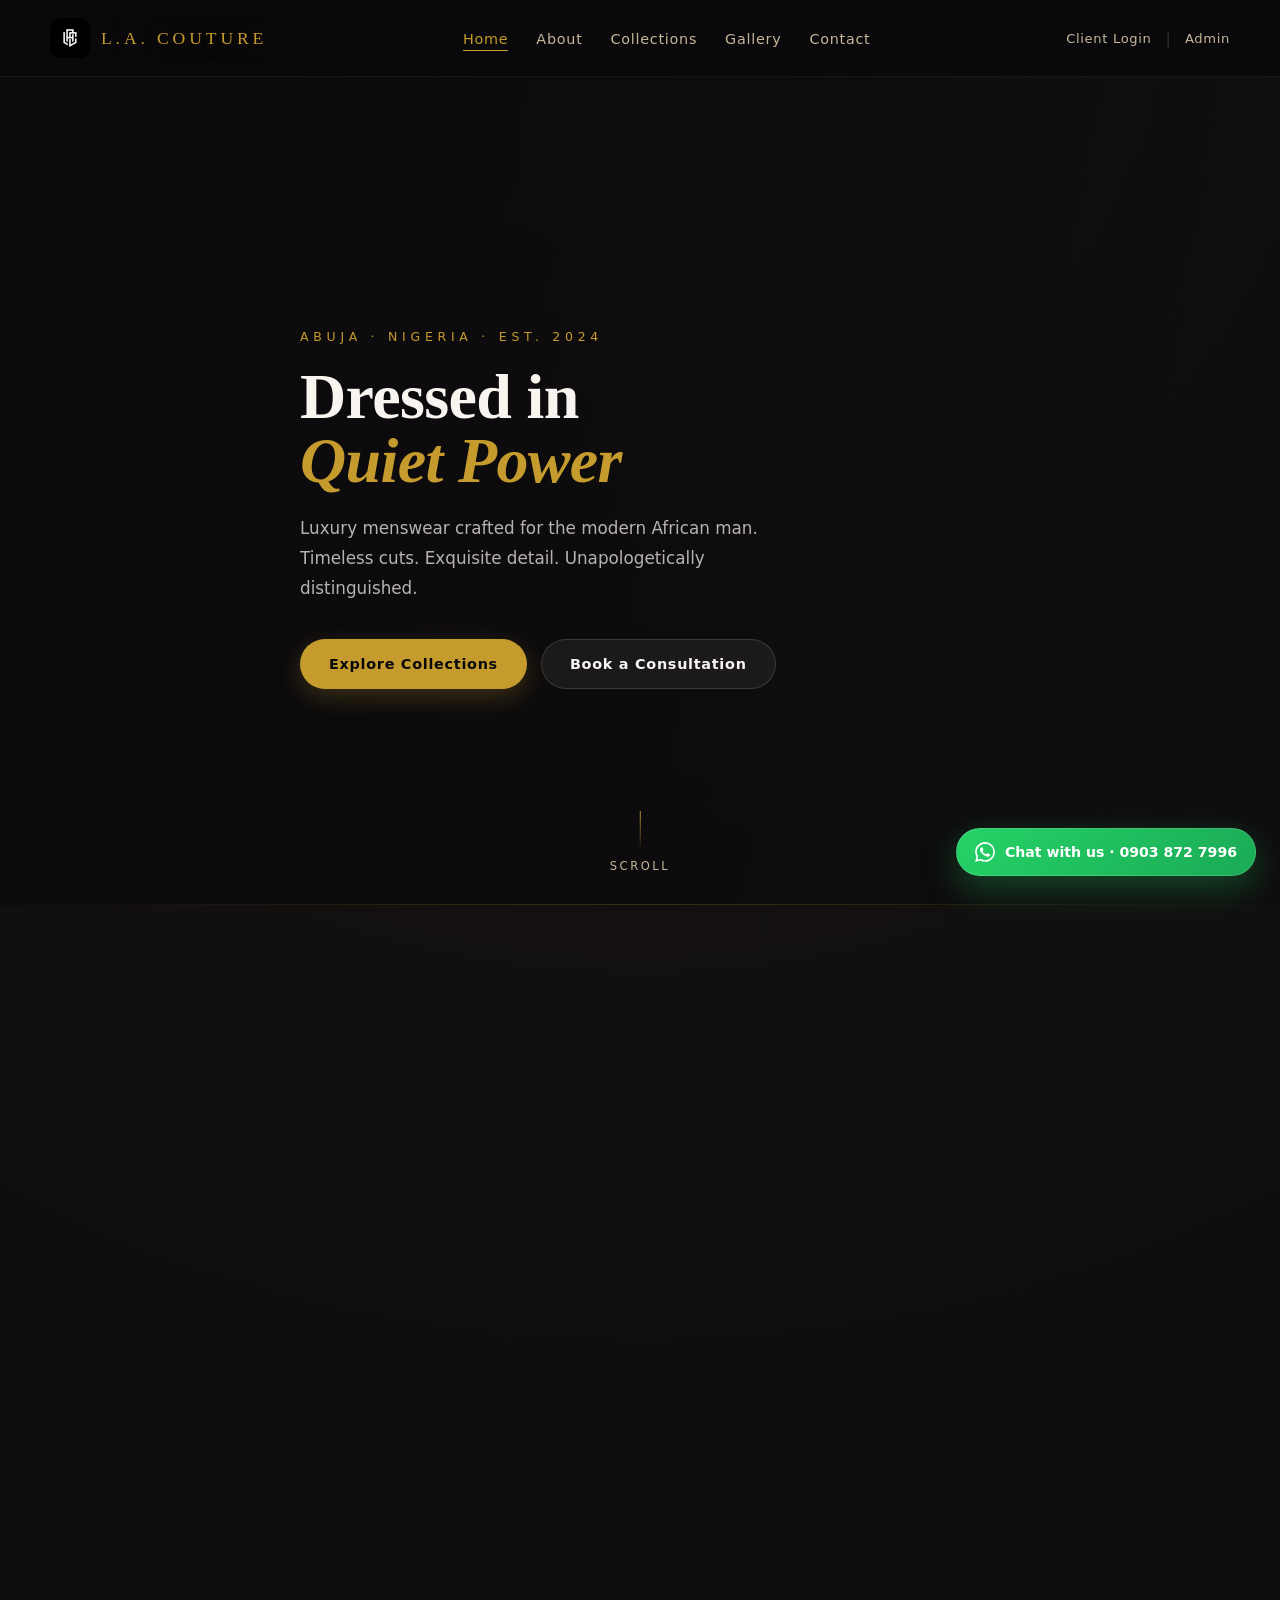
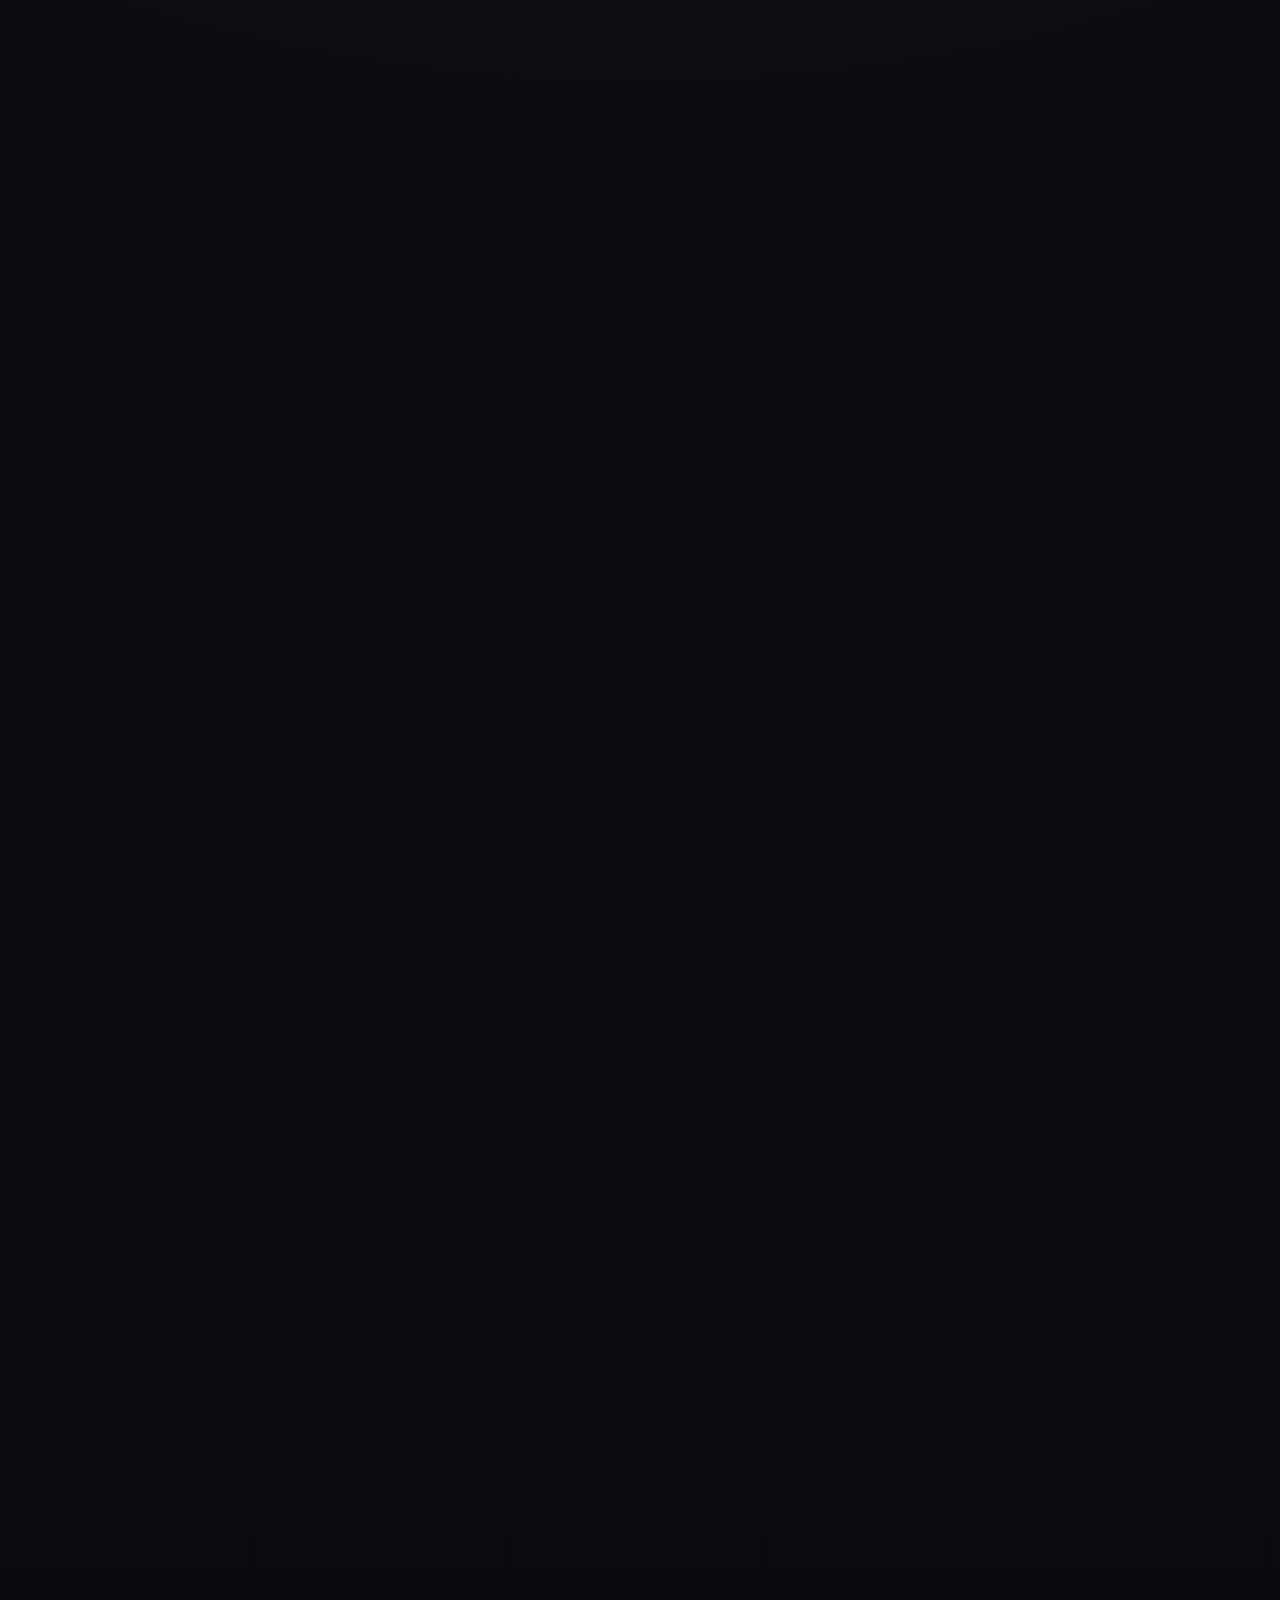
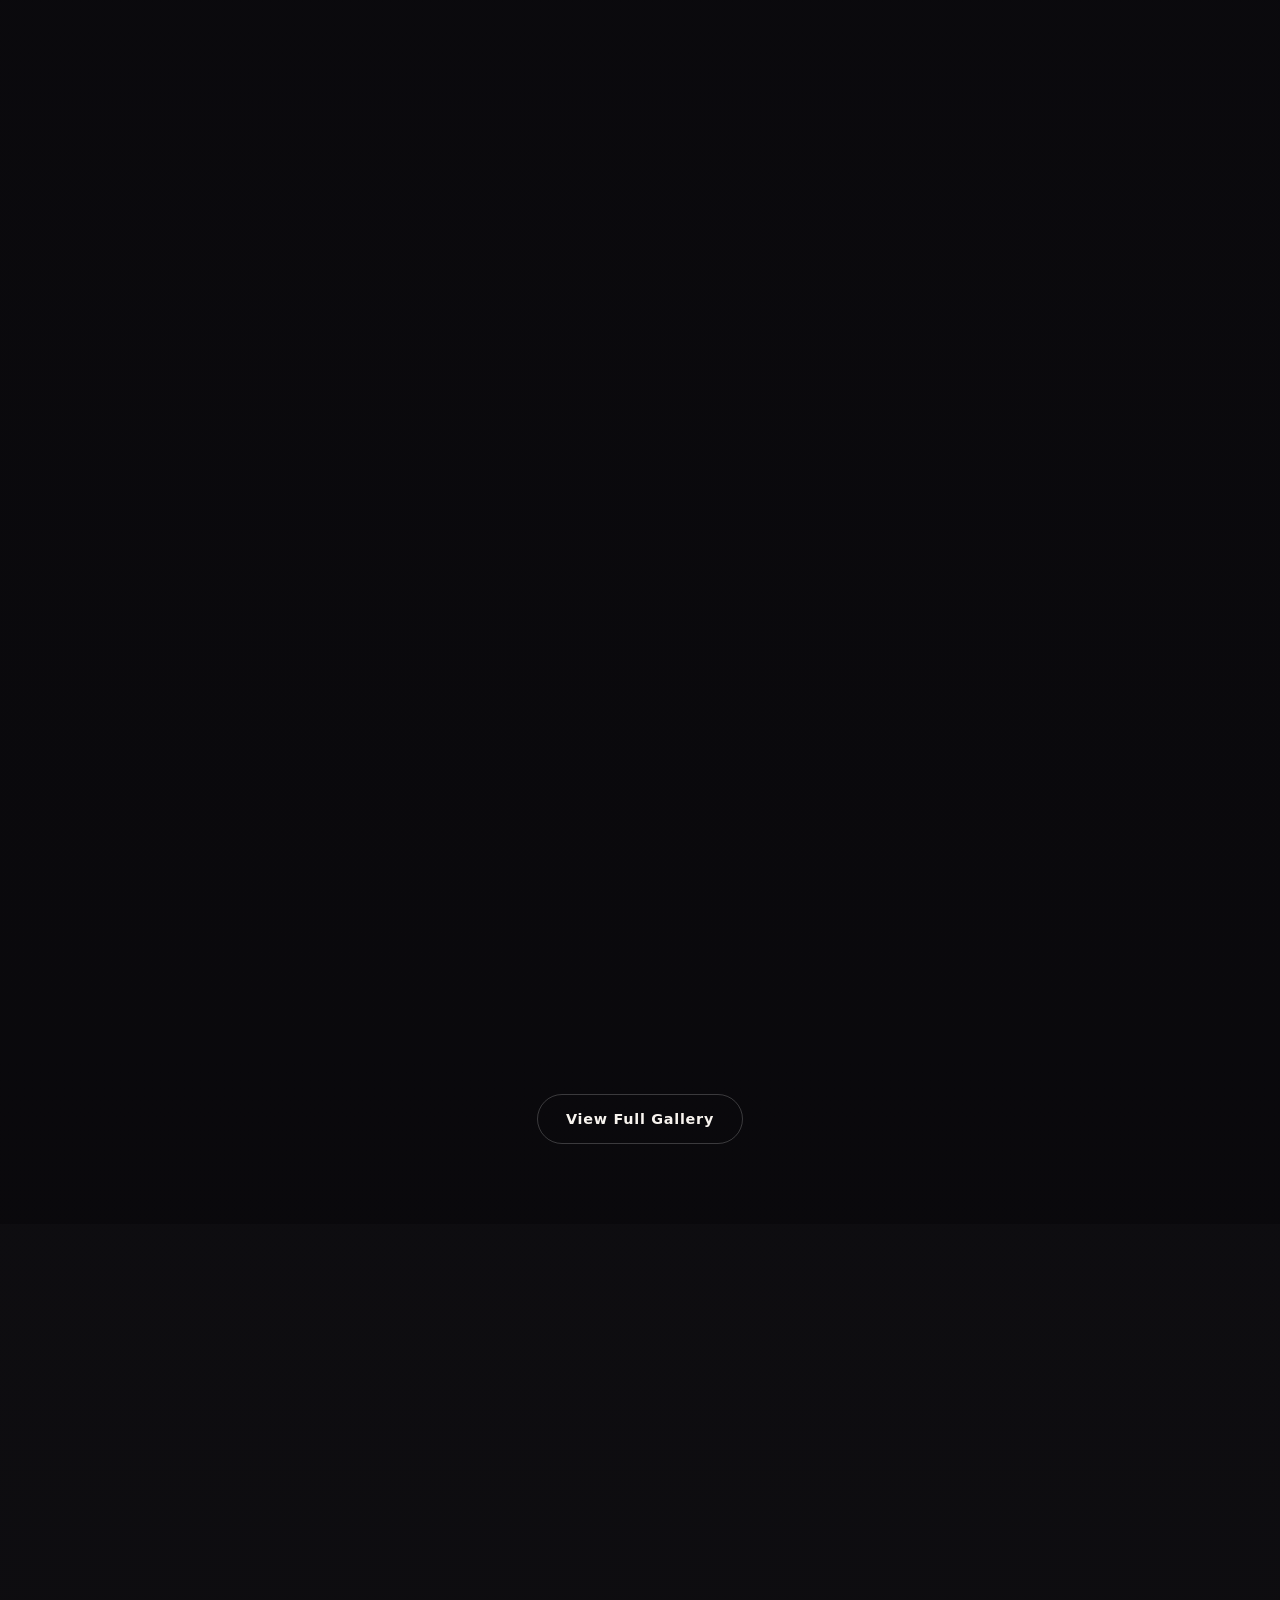
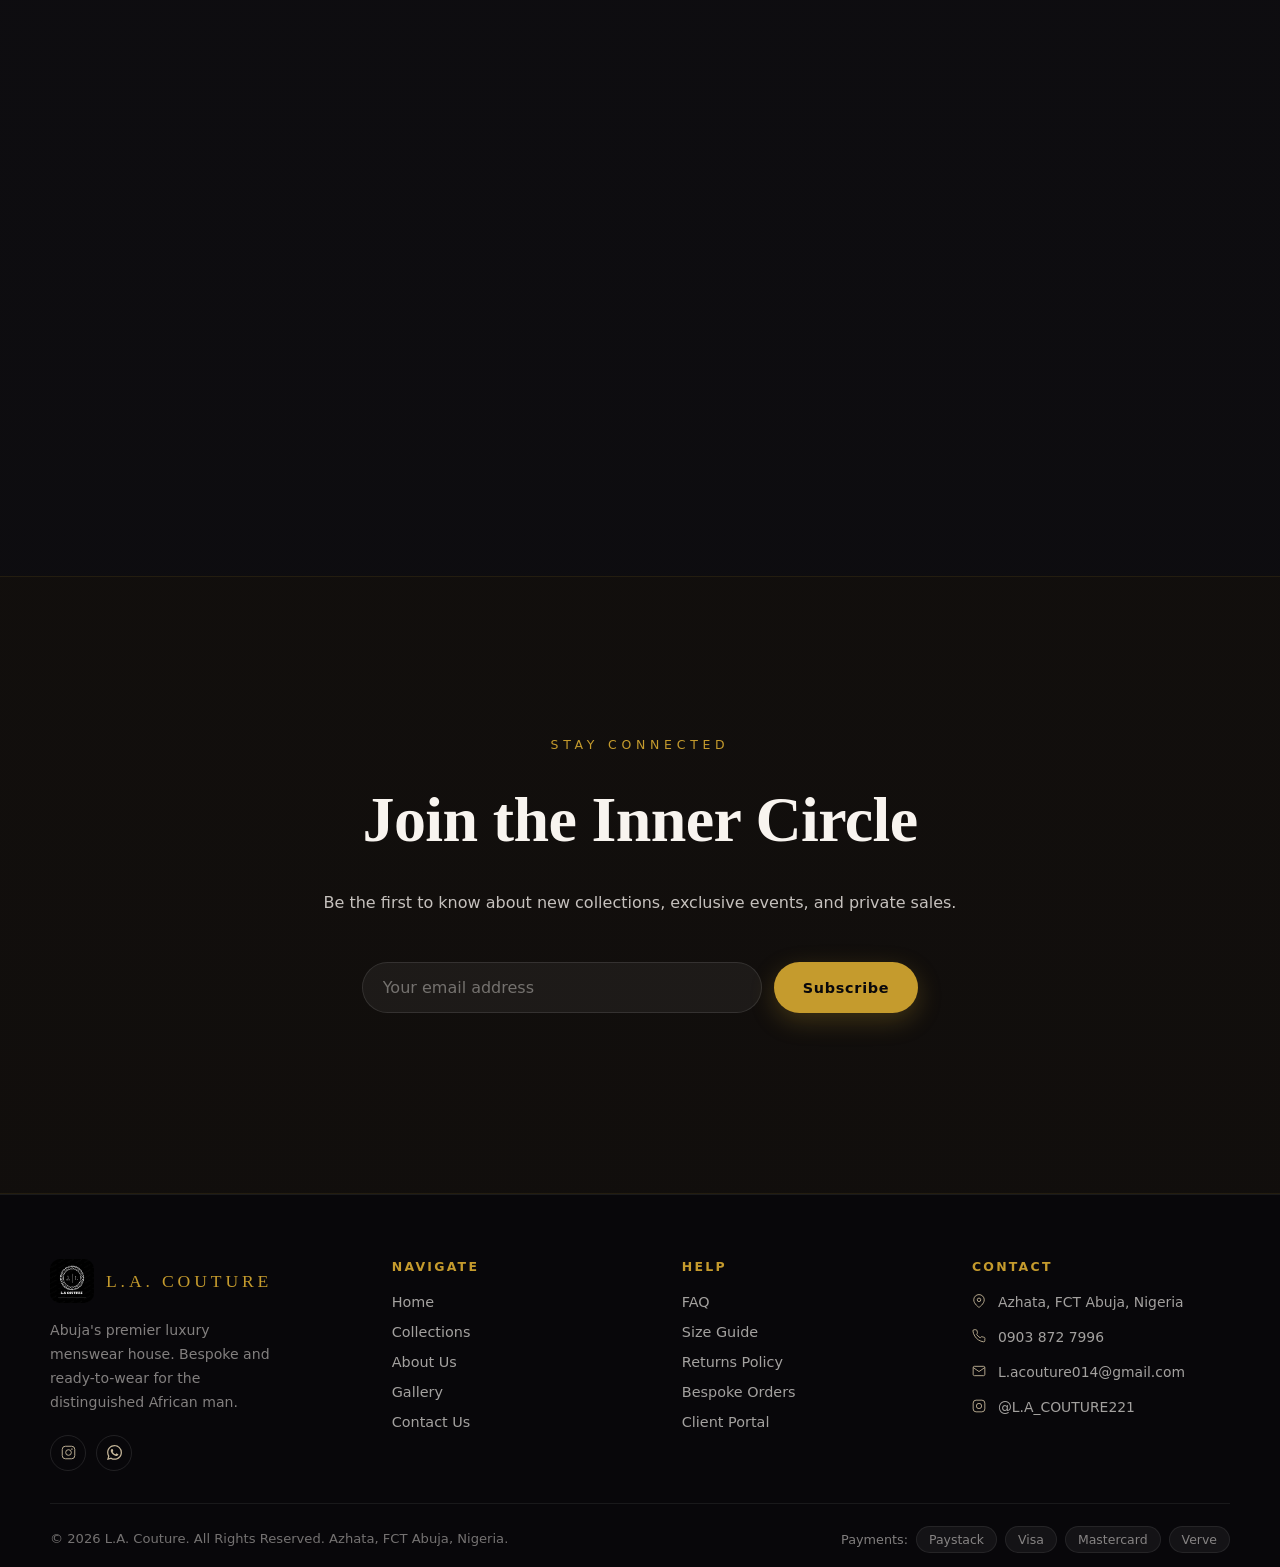
==== commit 33fa871f: "Fix: collection card backgrounds use CDN URLs, remove duplicate .nav CSS rule, fix hero bg" ====
--- a/index.html
+++ b/index.html
@@ -62,7 +62,7 @@
     <!-- ═══ HERO ═══ -->
     <section class="hero" aria-label="Hero">
       <div class="hero-bg">
-        <div class="hero-bg-img" style="background-image: url('img/atelier.jpg');"></div>
+        <div class="hero-bg-img" style="background-image: url('https://images.unsplash.com/photo-1490578474895-699cd4e2cf59?w=1600&q=80');"></div>
         <div class="hero-overlay"></div>
         <div class="hero-gold-line" aria-hidden="true"></div>
       </div>
@@ -96,7 +96,7 @@
         <div class="collections-grid">
 
           <a href="collections.html?cat=suits" class="collection-card reveal"
-            style="background-image:url('img/luxury-suits.jpg');">
+            style="background-image:url('https://images.unsplash.com/photo-1507003211169-0a1dd7228f2d?w=800&q=80');">
             <div class="collection-card-overlay">
               <h3 class="collection-label">Luxury Suits</h3>
               <span class="collection-sub">Shop Now →</span>
@@ -104,7 +104,7 @@
           </a>
 
           <a href="collections.html?cat=bespoke" class="collection-card reveal reveal-delay-1"
-            style="background-image:url('img/black-breasted-suit.jpg');">
+            style="background-image:url('https://images.unsplash.com/photo-1519085360753-af0119f7cbe7?w=800&q=80');">
             <div class="collection-card-overlay">
               <h3 class="collection-label">Bespoke</h3>
               <span class="collection-sub">Enquire →</span>
@@ -112,7 +112,7 @@
           </a>
 
           <a href="collections.html?cat=agbada" class="collection-card reveal reveal-delay-2"
-            style="background-image:url('img/agbada-collection.jpg');">
+            style="background-image:url('https://images.unsplash.com/photo-1574169208507-84376144848b?w=800&q=80');">
             <div class="collection-card-overlay">
               <h3 class="collection-label">Agbada &amp; Native</h3>
               <span class="collection-sub">Explore →</span>
@@ -120,7 +120,7 @@
           </a>
 
           <a href="collections.html?cat=casual" class="collection-card reveal reveal-delay-1"
-            style="background-image:url('img/kings-dashiki.jpg');">
+            style="background-image:url('https://images.unsplash.com/photo-1552374196-1ab2a1c593e8?w=800&q=80');">
             <div class="collection-card-overlay">
               <h3 class="collection-label">Smart Casual</h3>
               <span class="collection-sub">Shop Now →</span>
@@ -128,7 +128,7 @@
           </a>
 
           <a href="collections.html?cat=accessories" class="collection-card reveal reveal-delay-2"
-            style="background-image:url('img/gold-accessories.jpg');">
+            style="background-image:url('https://images.unsplash.com/photo-1590548784585-643d2b9f2925?w=800&q=80');">
             <div class="collection-card-overlay">
               <h3 class="collection-label">Accessories</h3>
               <span class="collection-sub">Shop Now →</span>
@@ -136,7 +136,7 @@
           </a>
 
           <a href="collections.html?cat=formal" class="collection-card reveal reveal-delay-3"
-            style="background-image:url('img/senator-attire.jpg');">
+            style="background-image:url('https://images.unsplash.com/photo-1598300042247-d088f8ab3a91?w=800&q=80');">
             <div class="collection-card-overlay">
               <h3 class="collection-label">Formal Wear</h3>
               <span class="collection-sub">Explore →</span>
--- a/css/style.css
+++ b/css/style.css
@@ -0,0 +1,1639 @@
+/* ═══════════════════════════════════════════
+   L.A. COUTURE — MENSWEAR — GLOBAL STYLES
+   ═══════════════════════════════════════════ */
+
+:root {
+  --bg: #09080b;
+  --surface: #111017;
+  --surface-alt: #1a1920;
+  --navy: #0d0c10;
+  --ivory: #f8f4ef;
+  --text: #f8f4ef;
+  --muted: #c6b79a;
+  --gold: #c59b2d;
+  --gold-light: #d4af4a;
+  --gold-soft: rgba(197,155,45,0.18);
+  --border: rgba(255,255,255,0.08);
+  --shadow: 0 28px 80px rgba(0,0,0,0.35);
+  --radius: 18px;
+  --font-sans: "Inter", "Segoe UI", system-ui, sans-serif;
+  --font-display: "Playfair Display", Georgia, serif;
+}
+
+*, *::before, *::after { box-sizing: border-box; }
+html { scroll-behavior: smooth; }
+
+body {
+  margin: 0;
+  font-family: var(--font-sans);
+  background: radial-gradient(circle at top, rgba(197,155,45,0.07), transparent 30%),
+              linear-gradient(180deg, #0c0b0f 0%, #09080b 100%);
+  color: var(--text);
+  min-height: 100vh;
+  overflow-x: hidden;
+}
+
+img { max-width: 100%; display: block; }
+a { color: inherit; text-decoration: none; }
+button, input, textarea, select { font: inherit; }
+button { cursor: pointer; }
+p { color: rgba(248,244,239,0.78); line-height: 1.9; }
+
+.container {
+  width: min(1180px, calc(100% - 32px));
+  margin: 0 auto;
+}
+
+/* ═══ NAVIGATION ═══════════════════════════ */
+.nav {
+  position: sticky;
+  top: 0;
+  z-index: 100;
+  background: rgba(9,8,11,0.94);
+  backdrop-filter: blur(20px);
+  -webkit-backdrop-filter: blur(20px);
+  border-bottom: 1px solid rgba(255,255,255,0.05);
+}
+
+.nav-inner {
+  display: flex;
+  align-items: center;
+  justify-content: space-between;
+  gap: 16px;
+  min-height: 76px;
+}
+
+.nav-logo {
+  display: flex;
+  align-items: center;
+  gap: 11px;
+  flex-shrink: 0;
+}
+
+.nav-logo img {
+  height: 40px;
+  width: auto;
+  border-radius: 10px;
+  object-fit: cover;
+}
+
+.logo-text {
+  font-family: var(--font-display);
+  font-size: 1.1rem;
+  letter-spacing: 0.22em;
+  text-transform: uppercase;
+  color: var(--gold);
+  text-shadow: 0 0 28px rgba(197,155,45,0.35);
+}
+
+.footer-logo-text {
+  font-family: var(--font-display);
+  font-size: 1.1rem;
+  letter-spacing: 0.22em;
+  text-transform: uppercase;
+  color: var(--gold);
+}
+
+.nav-links {
+  display: flex;
+  align-items: center;
+  gap: 28px;
+  list-style: none;
+  margin: 0;
+  padding: 0;
+}
+
+.nav-links a {
+  color: var(--muted);
+  font-size: 0.9rem;
+  letter-spacing: 0.05em;
+  transition: color 0.2s;
+  position: relative;
+  padding-bottom: 2px;
+}
+
+.nav-links a::after {
+  content: '';
+  position: absolute;
+  bottom: -2px;
+  left: 0;
+  width: 0;
+  height: 1px;
+  background: var(--gold);
+  transition: width 0.25s ease;
+}
+
+.nav-links a:hover,
+.nav-links a.active {
+  color: var(--gold);
+}
+
+.nav-links a:hover::after,
+.nav-links a.active::after {
+  width: 100%;
+}
+
+.nav-actions {
+  display: flex;
+  align-items: center;
+  gap: 14px;
+}
+
+.auth-nav {
+  display: flex;
+  gap: 14px;
+  align-items: center;
+}
+
+.auth-nav a {
+  color: var(--muted);
+  font-size: 0.82rem;
+  letter-spacing: 0.05em;
+  transition: color 0.2s;
+}
+
+.auth-nav a:hover { color: var(--gold); }
+.auth-nav span { color: rgba(255,255,255,0.15); }
+
+/* ── Hamburger ── */
+.hamburger {
+  display: none;
+  flex-direction: column;
+  justify-content: center;
+  align-items: center;
+  gap: 5px;
+  width: 44px;
+  height: 44px;
+  background: rgba(255,255,255,0.06);
+  border: 1px solid rgba(255,255,255,0.12);
+  border-radius: 10px;
+  padding: 0;
+  color: var(--text);
+  flex-shrink: 0;
+  cursor: pointer;
+  position: relative;
+  z-index: 200;
+  transition: background 0.2s, border-color 0.2s;
+}
+
+.hamburger:hover {
+  background: rgba(255,255,255,0.1);
+  border-color: var(--gold);
+}
+
+.hamburger span {
+  display: block;
+  width: 22px;
+  height: 2px;
+  background: currentColor;
+  border-radius: 2px;
+  transition: transform 0.3s ease, opacity 0.3s ease, width 0.3s ease;
+  transform-origin: center;
+  pointer-events: none;
+}
+
+/* Hamburger → X when open */
+.hamburger.is-open span:nth-child(1) {
+  transform: translateY(7px) rotate(45deg);
+}
+.hamburger.is-open span:nth-child(2) {
+  opacity: 0;
+  width: 0;
+}
+.hamburger.is-open span:nth-child(3) {
+  transform: translateY(-7px) rotate(-45deg);
+}
+
+/* ── Mobile Dropdown Menu ── */
+.nav-drawer {
+  /* sits right below the sticky nav bar */
+  position: absolute;
+  top: 100%;
+  left: 0;
+  right: 0;
+  z-index: 199;
+  background: rgba(9,8,11,0.98);
+  backdrop-filter: blur(20px);
+  -webkit-backdrop-filter: blur(20px);
+  border-bottom: 1px solid rgba(197,155,45,0.18);
+  border-top: 1px solid rgba(255,255,255,0.05);
+  box-shadow: 0 16px 48px rgba(0,0,0,0.5);
+
+  /* hidden state — collapsed upward */
+  max-height: 0;
+  overflow: hidden;
+  opacity: 0;
+  transform: translateY(-8px);
+  transition:
+    max-height 0.35s cubic-bezier(0.4, 0, 0.2, 1),
+    opacity    0.25s ease,
+    transform  0.25s ease;
+  pointer-events: none;
+
+  /* no side padding — full width */
+  padding: 0;
+}
+
+.nav-drawer.open {
+  max-height: 480px;
+  opacity: 1;
+  transform: translateY(0);
+  pointer-events: auto;
+}
+
+.nav-drawer a {
+  display: block;
+  color: rgba(248,244,239,0.82);
+  font-size: 1rem;
+  font-family: var(--font-display);
+  font-weight: 400;
+  letter-spacing: 0.06em;
+  padding: 15px 24px;
+  border-bottom: 1px solid rgba(255,255,255,0.04);
+  transition: color 0.2s, background 0.2s, padding-left 0.2s;
+  text-decoration: none;
+}
+
+.nav-drawer a:last-of-type {
+  border-bottom: none;
+}
+
+.nav-drawer a:hover,
+.nav-drawer a.active {
+  color: var(--gold);
+  background: rgba(197,155,45,0.06);
+  padding-left: 32px;
+}
+
+/* Auth buttons row inside dropdown */
+.nav-drawer .drawer-auth {
+  display: flex;
+  gap: 10px;
+  padding: 14px 24px 18px;
+  border-top: 1px solid rgba(255,255,255,0.06);
+  background: rgba(197,155,45,0.03);
+  flex-wrap: wrap;
+}
+
+.nav-drawer .drawer-auth a {
+  border: 1px solid rgba(197,155,45,0.25);
+  border-bottom: 1px solid rgba(197,155,45,0.25);
+  padding: 8px 18px;
+  border-radius: 999px;
+  font-size: 0.82rem;
+  font-family: var(--font-sans);
+  letter-spacing: 0.05em;
+  background: rgba(197,155,45,0.08);
+  color: var(--gold);
+  transition: background 0.2s, color 0.2s, padding-left 0.2s;
+  display: inline-block;
+}
+
+.nav-drawer .drawer-auth a:hover {
+  background: rgba(197,155,45,0.18);
+  color: var(--gold-light);
+  padding-left: 18px;
+}
+
+/* No drawer-brand or drawer-close needed for dropdown style */
+.drawer-brand,
+.drawer-close { display: none; }
+
+/* Overlay — light tap-to-close backdrop */
+.nav-overlay {
+  position: fixed;
+  inset: 0;
+  background: rgba(0,0,0,0.3);
+  z-index: 100;
+  opacity: 0;
+  pointer-events: none;
+  transition: opacity 0.25s ease;
+}
+
+.nav-overlay.open {
+  opacity: 1;
+  pointer-events: auto;
+}
+
+/* ═══ HERO ══════════════════════════════════ */
+.hero {
+  position: relative;
+  min-height: 92vh;
+  display: flex;
+  align-items: center;
+  overflow: hidden;
+  padding: 100px 0 80px;
+}
+
+.hero-bg {
+  position: absolute;
+  inset: 0;
+  z-index: 0;
+}
+
+.hero-bg-img {
+  position: absolute;
+  inset: 0;
+  background-size: cover;
+  background-position: center top;
+  background-repeat: no-repeat;
+}
+
+.hero-overlay {
+  position: absolute;
+  inset: 0;
+  background: linear-gradient(105deg,
+    rgba(9,8,11,0.88) 0%,
+    rgba(9,8,11,0.65) 50%,
+    rgba(9,8,11,0.35) 100%);
+}
+
+.hero-gold-line {
+  position: absolute;
+  bottom: 0;
+  left: 0;
+  right: 0;
+  height: 1px;
+  background: linear-gradient(90deg, transparent 0%, var(--gold) 50%, transparent 100%);
+  opacity: 0.25;
+}
+
+.hero-content {
+  position: relative;
+  z-index: 2;
+  max-width: 680px;
+}
+
+.eyebrow {
+  display: inline-block;
+  margin-bottom: 16px;
+  letter-spacing: 0.38em;
+  text-transform: uppercase;
+  color: var(--gold);
+  font-size: 0.78rem;
+}
+
+.display {
+  font-family: var(--font-display);
+  font-size: clamp(2.6rem, 5vw, 5.2rem);
+  line-height: 1;
+  margin: 0;
+  letter-spacing: -0.01em;
+}
+
+.hero-title em {
+  color: var(--gold);
+  font-style: italic;
+}
+
+.hero-sub {
+  color: rgba(248,244,239,0.72);
+  max-width: 520px;
+  font-size: 1.05rem;
+  line-height: 1.8;
+  margin-top: 20px;
+}
+
+.hero-actions {
+  margin-top: 36px;
+  display: flex;
+  flex-wrap: wrap;
+  gap: 14px;
+}
+
+.hero-scroll {
+  position: absolute;
+  bottom: 32px;
+  left: 50%;
+  transform: translateX(-50%);
+  display: flex;
+  flex-direction: column;
+  align-items: center;
+  gap: 8px;
+  z-index: 2;
+  color: var(--muted);
+  font-size: 0.72rem;
+  letter-spacing: 0.22em;
+  text-transform: uppercase;
+}
+
+.hero-scroll-line {
+  width: 1px;
+  height: 40px;
+  background: linear-gradient(180deg, var(--gold), transparent);
+  animation: scrollLine 1.8s ease-in-out infinite;
+}
+
+@keyframes scrollLine {
+  0%   { transform: scaleY(0); transform-origin: top; opacity: 1; }
+  50%  { transform: scaleY(1); transform-origin: top; opacity: 1; }
+  51%  { transform: scaleY(1); transform-origin: bottom; }
+  100% { transform: scaleY(0); transform-origin: bottom; opacity: 0; }
+}
+
+/* ═══ BUTTONS ════════════════════════════════ */
+.btn {
+  display: inline-flex;
+  align-items: center;
+  justify-content: center;
+  min-height: 50px;
+  padding: 0 28px;
+  border-radius: 999px;
+  border: 1px solid transparent;
+  font-weight: 600;
+  font-size: 0.9rem;
+  letter-spacing: 0.05em;
+  transition: transform 0.2s ease, background 0.2s ease, box-shadow 0.2s ease;
+  white-space: nowrap;
+}
+
+.btn:hover { transform: translateY(-2px); }
+
+.btn-primary {
+  background: var(--gold);
+  color: #09080b;
+  box-shadow: 0 8px 24px rgba(197,155,45,0.25);
+}
+.btn-primary:hover { background: var(--gold-light); box-shadow: 0 12px 32px rgba(197,155,45,0.35); }
+
+.btn-light {
+  background: rgba(255,255,255,0.06);
+  color: var(--text);
+  border-color: rgba(255,255,255,0.14);
+}
+.btn-light:hover { background: rgba(255,255,255,0.1); }
+
+.btn-outline {
+  background: transparent;
+  color: var(--text);
+  border-color: rgba(255,255,255,0.2);
+}
+.btn-outline:hover { border-color: var(--gold); color: var(--gold); }
+
+/* ═══ SECTION LAYOUT ═════════════════════════ */
+section { padding: 80px 0; }
+
+.section-header {
+  text-align: center;
+  margin-bottom: 56px;
+}
+
+.section-header .eyebrow { display: block; margin-bottom: 14px; }
+
+.text-center { text-align: center; }
+.mt-32 { margin-top: 32px; }
+
+/* ═══ COLLECTIONS GRID ═══════════════════════ */
+.collections-header,
+.gallery-header,
+.testimonials-header {
+  text-align: center;
+  margin-bottom: 48px;
+}
+
+.collections-grid {
+  display: grid;
+  grid-template-columns: repeat(3, 1fr);
+  gap: 20px;
+}
+
+.collection-card {
+  position: relative;
+  display: flex;
+  align-items: flex-end;
+  min-height: 380px;
+  border-radius: var(--radius);
+  overflow: hidden;
+  background-color: var(--surface); /* use background-color NOT background shorthand */
+  background-size: cover;
+  background-position: center;
+  background-repeat: no-repeat;
+  transition: transform 0.3s ease, box-shadow 0.3s ease;
+  cursor: pointer;
+  border: 1px solid rgba(255,255,255,0.06);
+}
+
+.collection-card:hover {
+  transform: translateY(-4px);
+  box-shadow: 0 24px 60px rgba(0,0,0,0.4);
+}
+
+.collection-card-overlay {
+  position: absolute;
+  inset: 0;
+  display: flex;
+  flex-direction: column;
+  justify-content: flex-end;
+  padding: 28px 24px;
+  background: linear-gradient(180deg, transparent 35%, rgba(9,8,11,0.9) 100%);
+  z-index: 2;
+}
+
+.collection-label {
+  font-family: var(--font-display);
+  font-size: 1.5rem;
+  color: var(--text);
+  margin: 0 0 6px;
+}
+
+.collection-sub {
+  color: var(--gold);
+  font-size: 0.85rem;
+  letter-spacing: 0.1em;
+}
+
+/* ═══ FEATURED PIECE ═════════════════════════ */
+.featured { padding: 80px 0; }
+
+.featured-inner {
+  display: grid;
+  grid-template-columns: 1fr 1fr;
+  gap: 48px;
+  align-items: center;
+}
+
+.featured-media {
+  position: relative;
+  border-radius: var(--radius);
+  overflow: hidden;
+}
+
+.featured-media img {
+  width: 100%;
+  height: 580px;
+  object-fit: cover;
+  display: block;
+  border-radius: var(--radius);
+}
+
+.featured-badge {
+  position: absolute;
+  top: 20px;
+  right: 20px;
+  padding: 8px 16px;
+  border-radius: 999px;
+  background: rgba(197,155,45,0.15);
+  color: var(--gold);
+  font-size: 0.78rem;
+  letter-spacing: 0.22em;
+  text-transform: uppercase;
+  border: 1px solid rgba(197,155,45,0.3);
+  backdrop-filter: blur(8px);
+}
+
+.featured-text { display: grid; gap: 20px; }
+.featured-text .display { font-size: clamp(2rem, 3.5vw, 3.2rem); }
+.featured-text em { color: var(--gold); }
+
+.featured-price {
+  font-family: var(--font-display);
+  font-size: 2rem;
+  color: var(--gold);
+}
+
+/* ═══ ABOUT STRIP ════════════════════════════ */
+.about-strip {
+  padding: 80px 0;
+}
+
+.about-strip-inner {
+  display: grid;
+  grid-template-columns: 1fr 1fr;
+  gap: 48px;
+  align-items: center;
+}
+
+.about-strip-img {
+  border-radius: var(--radius);
+  overflow: hidden;
+  height: 560px;
+}
+
+.about-strip-img img {
+  width: 100%;
+  height: 100%;
+  object-fit: cover;
+}
+
+.about-strip-text { display: grid; gap: 20px; }
+.about-strip-text .display { font-size: clamp(1.8rem, 3vw, 2.8rem); }
+.about-strip-text em { color: var(--gold); font-style: italic; }
+
+/* ═══ GALLERY GRID ═══════════════════════════ */
+.gallery-grid {
+  display: grid;
+  grid-template-columns: repeat(4, 1fr);
+  gap: 10px;
+}
+
+.gallery-item {
+  position: relative;
+  overflow: hidden;
+  border-radius: 12px;
+  aspect-ratio: 1;
+  background: var(--surface);
+  cursor: pointer;
+}
+
+.gallery-item img {
+  width: 100%;
+  height: 100%;
+  object-fit: cover;
+  display: block;
+  transition: transform 0.4s ease;
+}
+
+.gallery-item:hover img { transform: scale(1.06); }
+
+.gallery-item-overlay {
+  position: absolute;
+  inset: 0;
+  display: grid;
+  place-items: center;
+  background: rgba(9,8,11,0.5);
+  opacity: 0;
+  transition: opacity 0.25s ease;
+}
+
+.gallery-item:hover .gallery-item-overlay { opacity: 1; }
+
+.gallery-ig-icon {
+  color: #fff;
+  font-size: 2rem;
+  line-height: 1;
+}
+
+/* ═══ TESTIMONIALS ═══════════════════════════ */
+.testimonials { background: rgba(255,255,255,0.015); }
+
+.testimonials-grid {
+  display: grid;
+  grid-template-columns: repeat(3, 1fr);
+  gap: 24px;
+}
+
+.testimonial-card {
+  background: rgba(255,255,255,0.03);
+  border: 1px solid rgba(255,255,255,0.07);
+  border-radius: var(--radius);
+  padding: 32px 28px;
+}
+
+.testimonial-quote {
+  font-family: var(--font-display);
+  font-size: 4rem;
+  line-height: 0.8;
+  color: rgba(197,155,45,0.2);
+}
+
+.stars { margin: 12px 0; color: var(--gold); font-size: 0.9rem; }
+
+.testimonial-text {
+  color: rgba(248,244,239,0.75);
+  line-height: 1.8;
+  font-size: 0.95rem;
+}
+
+.testimonial-author {
+  display: block;
+  margin-top: 24px;
+  font-family: var(--font-display);
+  font-size: 0.9rem;
+  color: var(--muted);
+}
+
+/* ═══ NEWSLETTER ═════════════════════════════ */
+.newsletter {
+  background: rgba(197,155,45,0.04);
+  border-top: 1px solid rgba(197,155,45,0.1);
+  border-bottom: 1px solid rgba(197,155,45,0.1);
+}
+
+.newsletter .container {
+  display: grid;
+  gap: 20px;
+  text-align: center;
+  padding: 80px 0;
+}
+
+.newsletter-form {
+  display: flex;
+  flex-wrap: wrap;
+  gap: 12px;
+  justify-content: center;
+  margin-top: 8px;
+}
+
+.newsletter-input {
+  flex: 1;
+  min-width: 260px;
+  max-width: 400px;
+  padding: 15px 20px;
+  border-radius: 999px;
+  border: 1px solid rgba(255,255,255,0.1);
+  background: rgba(255,255,255,0.05);
+  color: var(--text);
+  outline: none;
+  transition: border-color 0.2s;
+}
+
+.newsletter-input:focus { border-color: var(--gold); }
+
+.newsletter-input::placeholder { color: rgba(248,244,239,0.4); }
+
+.newsletter-msg, .form-msg {
+  margin: 0;
+  font-size: 0.92rem;
+}
+
+.form-msg.success, .newsletter-msg.success { color: #6bcf7f; }
+.form-msg.error, .newsletter-msg.error { color: #ff6b6b; }
+
+/* ═══ PRODUCTS GRID ══════════════════════════ */
+.products-filter {
+  display: flex;
+  flex-wrap: wrap;
+  gap: 10px;
+  justify-content: center;
+  margin-bottom: 44px;
+}
+
+.filter-btn {
+  border: 1px solid rgba(255,255,255,0.08);
+  background: transparent;
+  color: var(--muted);
+  border-radius: 999px;
+  padding: 9px 20px;
+  font-size: 0.88rem;
+  letter-spacing: 0.05em;
+  transition: background 0.2s, color 0.2s, border-color 0.2s;
+}
+
+.filter-btn.active,
+.filter-btn:hover {
+  background: var(--gold-soft);
+  color: var(--gold);
+  border-color: rgba(197,155,45,0.3);
+}
+
+.products-grid {
+  display: grid;
+  grid-template-columns: repeat(3, 1fr);
+  gap: 24px;
+}
+
+.product-card {
+  background: rgba(255,255,255,0.03);
+  border: 1px solid rgba(255,255,255,0.07);
+  border-radius: var(--radius);
+  overflow: hidden;
+  transition: transform 0.3s, box-shadow 0.3s;
+}
+
+.product-card:hover {
+  transform: translateY(-4px);
+  box-shadow: 0 20px 50px rgba(0,0,0,0.4);
+}
+
+.product-card-img {
+  position: relative;
+  height: 300px;
+  overflow: hidden;
+  background: var(--surface);
+}
+
+.product-card-img img {
+  width: 100%;
+  height: 100%;
+  object-fit: cover;
+  display: block;
+  transition: transform 0.4s ease;
+}
+
+.product-card:hover .product-card-img img { transform: scale(1.04); }
+
+.product-tag {
+  position: absolute;
+  top: 14px;
+  left: 14px;
+  background: var(--gold);
+  color: #09080b;
+  font-size: 0.7rem;
+  font-weight: 700;
+  letter-spacing: 0.12em;
+  text-transform: uppercase;
+  padding: 5px 12px;
+  border-radius: 999px;
+  z-index: 2;
+}
+
+.product-quick {
+  position: absolute;
+  bottom: 14px;
+  left: 50%;
+  transform: translateX(-50%) translateY(8px);
+  background: rgba(9,8,11,0.85);
+  color: var(--text);
+  font-size: 0.78rem;
+  letter-spacing: 0.1em;
+  padding: 9px 18px;
+  border-radius: 999px;
+  opacity: 0;
+  transition: opacity 0.25s, transform 0.25s;
+  white-space: nowrap;
+  backdrop-filter: blur(8px);
+  z-index: 2;
+}
+
+.product-card:hover .product-quick {
+  opacity: 1;
+  transform: translateX(-50%) translateY(0);
+}
+
+.product-info { padding: 18px 20px 22px; }
+.product-name {
+  font-family: var(--font-display);
+  font-size: 1.1rem;
+  color: var(--text);
+  margin: 0 0 6px;
+}
+.product-cat {
+  font-size: 0.8rem;
+  color: var(--muted);
+  text-transform: uppercase;
+  letter-spacing: 0.1em;
+  margin: 0 0 10px;
+}
+.product-price {
+  font-family: var(--font-display);
+  font-size: 1.1rem;
+  color: var(--gold);
+  margin: 0;
+}
+
+/* ═══ CONTACT PAGE ═══════════════════════════ */
+.contact-grid {
+  display: grid;
+  grid-template-columns: 1fr 1.2fr;
+  gap: 40px;
+  padding: 60px 0;
+}
+
+.contact-info,
+.contact-form-card {
+  background: rgba(255,255,255,0.03);
+  border: 1px solid rgba(255,255,255,0.07);
+  border-radius: var(--radius);
+  padding: 36px;
+}
+
+.contact-item {
+  display: flex;
+  gap: 16px;
+  align-items: flex-start;
+  margin-top: 24px;
+}
+
+.contact-item svg { flex-shrink: 0; margin-top: 3px; }
+
+.contact-item-label {
+  display: block;
+  font-size: 0.78rem;
+  text-transform: uppercase;
+  letter-spacing: 0.15em;
+  color: var(--gold);
+  margin-bottom: 3px;
+}
+
+.contact-item-value {
+  color: rgba(248,244,239,0.82);
+  font-size: 0.95rem;
+  line-height: 1.6;
+}
+
+.form-group {
+  display: grid;
+  gap: 8px;
+  margin-bottom: 18px;
+}
+
+.form-group label {
+  font-size: 0.85rem;
+  color: var(--muted);
+  letter-spacing: 0.05em;
+}
+
+.form-group input,
+.form-group textarea,
+.form-group select {
+  width: 100%;
+  border: 1px solid rgba(255,255,255,0.09);
+  border-radius: 12px;
+  background: rgba(255,255,255,0.04);
+  color: var(--text);
+  padding: 14px 16px;
+  min-height: 50px;
+  outline: none;
+  transition: border-color 0.2s;
+}
+
+.form-group input:focus,
+.form-group textarea:focus,
+.form-group select:focus {
+  border-color: var(--gold);
+}
+
+.form-group select option { background: #1a1920; }
+
+.form-group textarea {
+  min-height: 140px;
+  resize: vertical;
+}
+
+.form-row {
+  display: grid;
+  grid-template-columns: 1fr 1fr;
+  gap: 16px;
+}
+
+.faq-item {
+  border-bottom: 1px solid rgba(255,255,255,0.07);
+  padding: 20px 0;
+}
+
+.faq-item h4 {
+  cursor: pointer;
+  font-family: var(--font-display);
+  font-size: 1.05rem;
+  font-weight: 400;
+  color: var(--ivory);
+  margin: 0;
+  transition: color 0.2s;
+  display: flex;
+  justify-content: space-between;
+  align-items: center;
+}
+
+.faq-item h4:hover { color: var(--gold); }
+
+.faq-item h4::after {
+  content: '+';
+  font-size: 1.4rem;
+  font-weight: 300;
+  color: var(--gold);
+  line-height: 1;
+  transition: transform 0.2s;
+}
+
+.faq-item.open h4::after { transform: rotate(45deg); }
+
+.faq-item p {
+  margin: 12px 0 0;
+  font-size: 0.9rem;
+  line-height: 1.8;
+  color: rgba(248,244,239,0.65);
+}
+
+/* ═══ GALLERY PAGE ═══════════════════════════ */
+.gallery-page-grid {
+  display: grid;
+  grid-template-columns: repeat(4, 1fr);
+  gap: 6px;
+}
+
+.gallery-page-item {
+  position: relative;
+  overflow: hidden;
+  border-radius: 8px;
+  aspect-ratio: 1;
+  background: var(--surface);
+  cursor: pointer;
+}
+
+.gallery-page-item img {
+  width: 100%;
+  height: 100%;
+  object-fit: cover;
+  display: block;
+  transition: transform 0.4s ease;
+}
+
+.gallery-page-item:hover img { transform: scale(1.06); }
+
+.gallery-page-item .gallery-item-overlay {
+  position: absolute;
+  inset: 0;
+  background: rgba(9,8,11,0.5);
+  display: grid;
+  place-items: center;
+  opacity: 0;
+  transition: opacity 0.25s;
+}
+
+.gallery-page-item:hover .gallery-item-overlay { opacity: 1; }
+
+/* ═══ LIGHTBOX ═══════════════════════════════ */
+.lightbox {
+  position: fixed;
+  inset: 0;
+  display: none;
+  align-items: center;
+  justify-content: center;
+  background: rgba(0,0,0,0.92);
+  z-index: 200;
+  padding: 40px 20px;
+}
+
+.lightbox.active,
+.lightbox.open {
+  display: flex;
+}
+
+.lightbox-content {
+  position: relative;
+  max-width: 90vw;
+  max-height: 90vh;
+}
+
+.lightbox-img {
+  max-width: 88vw;
+  max-height: 85vh;
+  object-fit: contain;
+  border-radius: 14px;
+  box-shadow: 0 40px 100px rgba(0,0,0,0.6);
+  display: block;
+}
+
+.lightbox-close {
+  position: fixed;
+  top: 20px;
+  right: 20px;
+  width: 44px;
+  height: 44px;
+  border: none;
+  background: rgba(255,255,255,0.08);
+  color: var(--text);
+  border-radius: 50%;
+  font-size: 1.5rem;
+  display: grid;
+  place-items: center;
+  z-index: 201;
+  line-height: 1;
+  transition: background 0.2s;
+}
+
+.lightbox-close:hover { background: rgba(255,255,255,0.15); }
+
+.lightbox-nav {
+  position: fixed;
+  top: 50%;
+  transform: translateY(-50%);
+  width: 48px;
+  height: 48px;
+  border: none;
+  background: rgba(255,255,255,0.07);
+  color: var(--text);
+  border-radius: 50%;
+  font-size: 1.8rem;
+  display: grid;
+  place-items: center;
+  transition: background 0.2s;
+  z-index: 201;
+  line-height: 1;
+}
+
+.lightbox-nav:hover { background: rgba(255,255,255,0.14); }
+.lightbox-prev { left: 16px; }
+.lightbox-next { right: 16px; }
+
+/* ═══ PAGE HEADER ════════════════════════════ */
+.page-header {
+  padding: 110px 0 60px;
+  text-align: center;
+  border-bottom: 1px solid var(--border);
+  position: relative;
+  overflow: hidden;
+}
+
+.page-header::before {
+  content: '';
+  position: absolute;
+  inset: 0;
+  background: radial-gradient(ellipse at center top, rgba(197,155,45,0.07), transparent 60%);
+  pointer-events: none;
+}
+
+.page-header .eyebrow { display: block; margin-bottom: 14px; }
+
+.page-header p {
+  max-width: 540px;
+  margin: 16px auto 0;
+  opacity: 0.7;
+  font-size: 1.02rem;
+}
+
+/* ═══ ABOUT PAGE ═════════════════════════════ */
+.values-grid {
+  display: grid;
+  grid-template-columns: repeat(3, 1fr);
+  gap: 36px;
+}
+
+.value-item {
+  padding-top: 28px;
+  border-top: 2px solid var(--gold);
+}
+
+.value-num {
+  font-family: var(--font-display);
+  font-size: 2.8rem;
+  color: var(--gold);
+  opacity: 0.25;
+  line-height: 1;
+  margin-bottom: 16px;
+}
+
+.value-title {
+  font-family: var(--font-display);
+  font-size: 1.4rem;
+  font-weight: 400;
+  color: var(--ivory);
+  margin: 0 0 12px;
+}
+
+.process-grid {
+  display: grid;
+  grid-template-columns: repeat(4, 1fr);
+  gap: 28px;
+  margin-top: 48px;
+}
+
+.process-step {
+  border-top: 2px solid var(--gold);
+  padding-top: 24px;
+}
+
+.process-num {
+  font-family: var(--font-display);
+  font-size: 3rem;
+  color: var(--gold);
+  opacity: 0.3;
+  line-height: 1;
+  margin-bottom: 14px;
+}
+
+.process-title {
+  font-family: var(--font-display);
+  font-size: 1.2rem;
+  font-weight: 400;
+  margin: 0 0 10px;
+}
+
+.process-text {
+  font-size: 0.87rem;
+  opacity: 0.65;
+  line-height: 1.8;
+}
+
+/* ═══ FOOTER ═════════════════════════════════ */
+.footer {
+  border-top: 1px solid rgba(255,255,255,0.07);
+  background: rgba(9,8,11,0.97);
+  color: rgba(248,244,239,0.8);
+}
+
+.footer-grid {
+  display: grid;
+  grid-template-columns: minmax(220px, 1.2fr) repeat(3, minmax(160px, 1fr));
+  gap: 32px;
+  padding: 64px 0 32px;
+}
+
+.footer-brand { display: grid; gap: 16px; }
+
+.footer-logo {
+  display: inline-flex;
+  align-items: center;
+  gap: 12px;
+}
+
+.footer-logo img {
+  width: 44px;
+  height: 44px;
+  border-radius: 10px;
+  object-fit: cover;
+}
+
+.footer-brand p {
+  font-size: 0.88rem;
+  opacity: 0.65;
+  max-width: 220px;
+  margin: 0;
+  line-height: 1.7;
+}
+
+.footer-social {
+  display: flex;
+  gap: 10px;
+  margin-top: 4px;
+}
+
+.social-link {
+  display: inline-flex;
+  align-items: center;
+  justify-content: center;
+  width: 36px;
+  height: 36px;
+  border-radius: 50%;
+  border: 1px solid rgba(255,255,255,0.1);
+  color: var(--muted);
+  transition: color 0.2s, border-color 0.2s, background 0.2s;
+}
+
+.social-link:hover {
+  color: var(--gold);
+  border-color: var(--gold);
+  background: var(--gold-soft);
+}
+
+.footer-col h4 {
+  font-size: 0.78rem;
+  letter-spacing: 0.18em;
+  text-transform: uppercase;
+  color: var(--gold);
+  margin: 0 0 18px;
+}
+
+.footer-col ul {
+  list-style: none;
+  margin: 0;
+  padding: 0;
+  display: grid;
+  gap: 11px;
+}
+
+.footer-col a {
+  color: rgba(248,244,239,0.65);
+  font-size: 0.9rem;
+  transition: color 0.2s;
+}
+
+.footer-col a:hover { color: var(--text); }
+
+.footer-contact-item {
+  display: flex;
+  gap: 12px;
+  margin-top: 14px;
+  align-items: flex-start;
+}
+
+.footer-contact-item svg { flex-shrink: 0; margin-top: 2px; color: var(--muted); }
+
+.footer-contact-item span,
+.footer-contact-item a {
+  font-size: 0.87rem;
+  color: rgba(248,244,239,0.65);
+  line-height: 1.5;
+}
+
+.footer-contact-item a:hover { color: var(--gold); }
+
+.footer-bottom {
+  display: flex;
+  flex-wrap: wrap;
+  justify-content: space-between;
+  align-items: center;
+  gap: 16px;
+  padding: 22px 0 14px;
+  border-top: 1px solid rgba(255,255,255,0.07);
+}
+
+.footer-copyright {
+  font-size: 0.82rem;
+  color: rgba(248,244,239,0.45);
+  margin: 0;
+}
+
+.footer-payments {
+  display: flex;
+  flex-wrap: wrap;
+  gap: 8px;
+  align-items: center;
+  color: rgba(248,244,239,0.5);
+  font-size: 0.8rem;
+}
+
+.payment-badge {
+  background: rgba(255,255,255,0.05);
+  border: 1px solid rgba(255,255,255,0.07);
+  padding: 5px 12px;
+  border-radius: 999px;
+  font-size: 0.78rem;
+}
+
+/* ═══ WHATSAPP BUTTON ════════════════════════ */
+.wa-btn {
+  position: fixed;
+  right: 24px;
+  bottom: 24px;
+  display: inline-flex;
+  align-items: center;
+  gap: 10px;
+  padding: 13px 18px;
+  border-radius: 999px;
+  background: linear-gradient(135deg, #25d366 0%, #1aaa56 100%);
+  color: #fff;
+  z-index: 90;
+  box-shadow: 0 12px 36px rgba(37,211,102,0.3);
+  border: 1px solid rgba(255,255,255,0.15);
+  transition: transform 0.2s ease, box-shadow 0.2s ease;
+}
+
+.wa-btn:hover {
+  transform: translateY(-2px);
+  box-shadow: 0 18px 48px rgba(37,211,102,0.4);
+}
+
+.wa-btn svg { width: 20px; height: 20px; flex-shrink: 0; }
+.wa-tooltip { font-size: 0.88rem; font-weight: 600; white-space: nowrap; }
+
+/* ═══ SCROLL REVEAL ══════════════════════════ */
+.reveal {
+  opacity: 0;
+  transform: translateY(36px);
+  transition: opacity 0.7s cubic-bezier(0.16, 1, 0.3, 1),
+              transform 0.7s cubic-bezier(0.16, 1, 0.3, 1);
+}
+
+.reveal.visible {
+  opacity: 1;
+  transform: translateY(0);
+}
+
+.reveal-delay-1 { transition-delay: 0.1s; }
+.reveal-delay-2 { transition-delay: 0.2s; }
+.reveal-delay-3 { transition-delay: 0.3s; }
+
+@media (prefers-reduced-motion: reduce) {
+  .reveal { opacity: 1; transform: none; transition: none; }
+}
+
+/* ═══ UTILITIES ══════════════════════════════ */
+.hidden { display: none !important; }
+
+/* ═══ DASHBOARD STYLES ═══════════════════════ */
+.dashboard-container {
+  background: var(--navy);
+  min-height: 100vh;
+  display: flex;
+}
+
+.dashboard-sidebar {
+  width: 260px;
+  background: rgba(0,0,0,0.3);
+  border-right: 1px solid rgba(255,255,255,0.08);
+  padding: 24px;
+  position: fixed;
+  height: 100vh;
+  overflow-y: auto;
+  flex-shrink: 0;
+}
+
+.dashboard-main {
+  flex: 1;
+  margin-left: 260px;
+  padding: 36px;
+  overflow-y: auto;
+  min-height: 100vh;
+}
+
+.stats-grid {
+  display: grid;
+  grid-template-columns: repeat(4, 1fr);
+  gap: 20px;
+  margin-bottom: 40px;
+}
+
+.stat-card {
+  background: rgba(255,255,255,0.04);
+  border: 1px solid rgba(255,255,255,0.08);
+  padding: 24px;
+  border-radius: 12px;
+  text-align: center;
+}
+
+.stat-number {
+  font-family: var(--font-display);
+  font-size: 2.4rem;
+  color: var(--gold);
+  line-height: 1;
+  margin-bottom: 8px;
+}
+
+.stat-label {
+  font-size: 0.8rem;
+  text-transform: uppercase;
+  letter-spacing: 0.1em;
+  color: var(--muted);
+}
+
+.content-section { display: none; }
+.content-section.active { display: block; }
+
+.status-badge {
+  display: inline-block;
+  padding: 5px 12px;
+  border-radius: 999px;
+  font-size: 0.75rem;
+  font-weight: 700;
+  text-transform: uppercase;
+  letter-spacing: 0.05em;
+}
+
+.status-pending  { background: rgba(255,193,7,0.15); color: #ffc107; }
+.status-approved { background: rgba(76,175,80,0.15); color: #66bb6a; }
+.status-rejected { background: rgba(244,67,54,0.15); color: #ef5350; }
+.status-open     { background: rgba(33,150,243,0.15); color: #42a5f5; }
+.status-received { background: rgba(156,39,176,0.15); color: #ab47bc; }
+
+/* ═══ AUTH PAGES ═════════════════════════════ */
+.auth-container {
+  min-height: 100vh;
+  display: flex;
+  align-items: center;
+  justify-content: center;
+  padding: 24px;
+}
+
+.auth-card {
+  background: rgba(255,255,255,0.04);
+  border: 1px solid rgba(255,255,255,0.09);
+  border-radius: 20px;
+  padding: 48px 40px;
+  max-width: 440px;
+  width: 100%;
+  backdrop-filter: blur(12px);
+}
+
+.auth-logo {
+  text-align: center;
+  margin-bottom: 40px;
+}
+
+.auth-logo img {
+  width: 72px;
+  height: 72px;
+  border-radius: 16px;
+  object-fit: cover;
+  margin: 0 auto 16px;
+}
+
+.auth-logo h1 {
+  color: var(--ivory);
+  font-family: var(--font-display);
+  font-size: 1.5rem;
+  font-weight: 400;
+  margin: 0 0 6px;
+}
+
+.auth-logo p { color: var(--muted); font-size: 0.85rem; margin: 0; }
+
+.auth-btn {
+  width: 100%;
+  padding: 14px;
+  background: var(--gold);
+  color: #09080b;
+  border: none;
+  border-radius: 10px;
+  font-size: 0.95rem;
+  font-weight: 700;
+  letter-spacing: 0.08em;
+  text-transform: uppercase;
+  cursor: pointer;
+  transition: background 0.2s, transform 0.2s, box-shadow 0.2s;
+  margin-top: 8px;
+}
+
+.auth-btn:hover {
+  background: var(--gold-light);
+  transform: translateY(-1px);
+  box-shadow: 0 8px 24px rgba(197,155,45,0.3);
+}
+
+.auth-error {
+  background: rgba(244,67,54,0.1);
+  border: 1px solid rgba(244,67,54,0.25);
+  color: #ef5350;
+  padding: 11px 16px;
+  border-radius: 8px;
+  margin-bottom: 20px;
+  display: none;
+  font-size: 0.88rem;
+}
+
+.auth-link, .back-link {
+  text-align: center;
+  margin-top: 20px;
+  font-size: 0.88rem;
+  color: rgba(248,244,239,0.55);
+}
+
+.auth-link a, .back-link a {
+  color: var(--gold);
+  transition: color 0.2s;
+}
+
+.auth-link a:hover, .back-link a:hover { color: var(--gold-light); }
+
+/* ═══ RESPONSIVE ═════════════════════════════ */
+@media (max-width: 1024px) {
+  .collections-grid,
+  .products-grid,
+  .testimonials-grid {
+    grid-template-columns: repeat(2, 1fr);
+  }
+
+  .gallery-grid,
+  .gallery-page-grid {
+    grid-template-columns: repeat(3, 1fr);
+  }
+
+  .featured-inner,
+  .about-strip-inner,
+  .contact-grid,
+  .footer-grid {
+    grid-template-columns: 1fr;
+  }
+
+  .featured-media img { height: 420px; }
+  .about-strip-img { height: 380px; }
+
+  .values-grid { grid-template-columns: 1fr 1fr; }
+  .process-grid { grid-template-columns: 1fr 1fr; }
+
+  .stats-grid { grid-template-columns: repeat(2, 1fr); }
+}
+
+@media (max-width: 768px) {
+  .nav-links { display: none; }
+  .auth-nav  { display: none; }
+
+  /* Show hamburger as flex */
+  .hamburger {
+    display: flex !important;
+  }
+
+  .nav-actions { gap: 8px; }
+
+  .hero { min-height: auto; padding: 100px 0 70px; }
+
+  .collections-grid,
+  .products-grid,
+  .testimonials-grid,
+  .gallery-grid,
+  .gallery-page-grid {
+    grid-template-columns: 1fr 1fr;
+  }
+
+  .values-grid { grid-template-columns: 1fr; }
+  .process-grid { grid-template-columns: 1fr 1fr; }
+
+  .dashboard-sidebar {
+    width: 100%;
+    height: auto;
+    position: relative;
+    border-right: none;
+    border-bottom: 1px solid rgba(255,255,255,0.08);
+  }
+
+  .dashboard-main { margin-left: 0; padding: 24px 16px; }
+  .stats-grid { grid-template-columns: 1fr 1fr; }
+
+  .auth-card { padding: 36px 24px; }
+}
+
+@media (max-width: 540px) {
+  .container { width: calc(100% - 24px); }
+
+  .collections-grid,
+  .products-grid,
+  .testimonials-grid,
+  .gallery-grid,
+  .gallery-page-grid {
+    grid-template-columns: 1fr;
+  }
+
+  .process-grid { grid-template-columns: 1fr; }
+
+  .hero-actions,
+  .newsletter-form { flex-direction: column; }
+
+  .form-row { grid-template-columns: 1fr; }
+
+  .wa-btn { bottom: 16px; right: 16px; padding: 12px 14px; }
+  .wa-tooltip { display: none; }
+
+  .footer-grid { grid-template-columns: 1fr; }
+
+  .stats-grid { grid-template-columns: 1fr; }
+}
